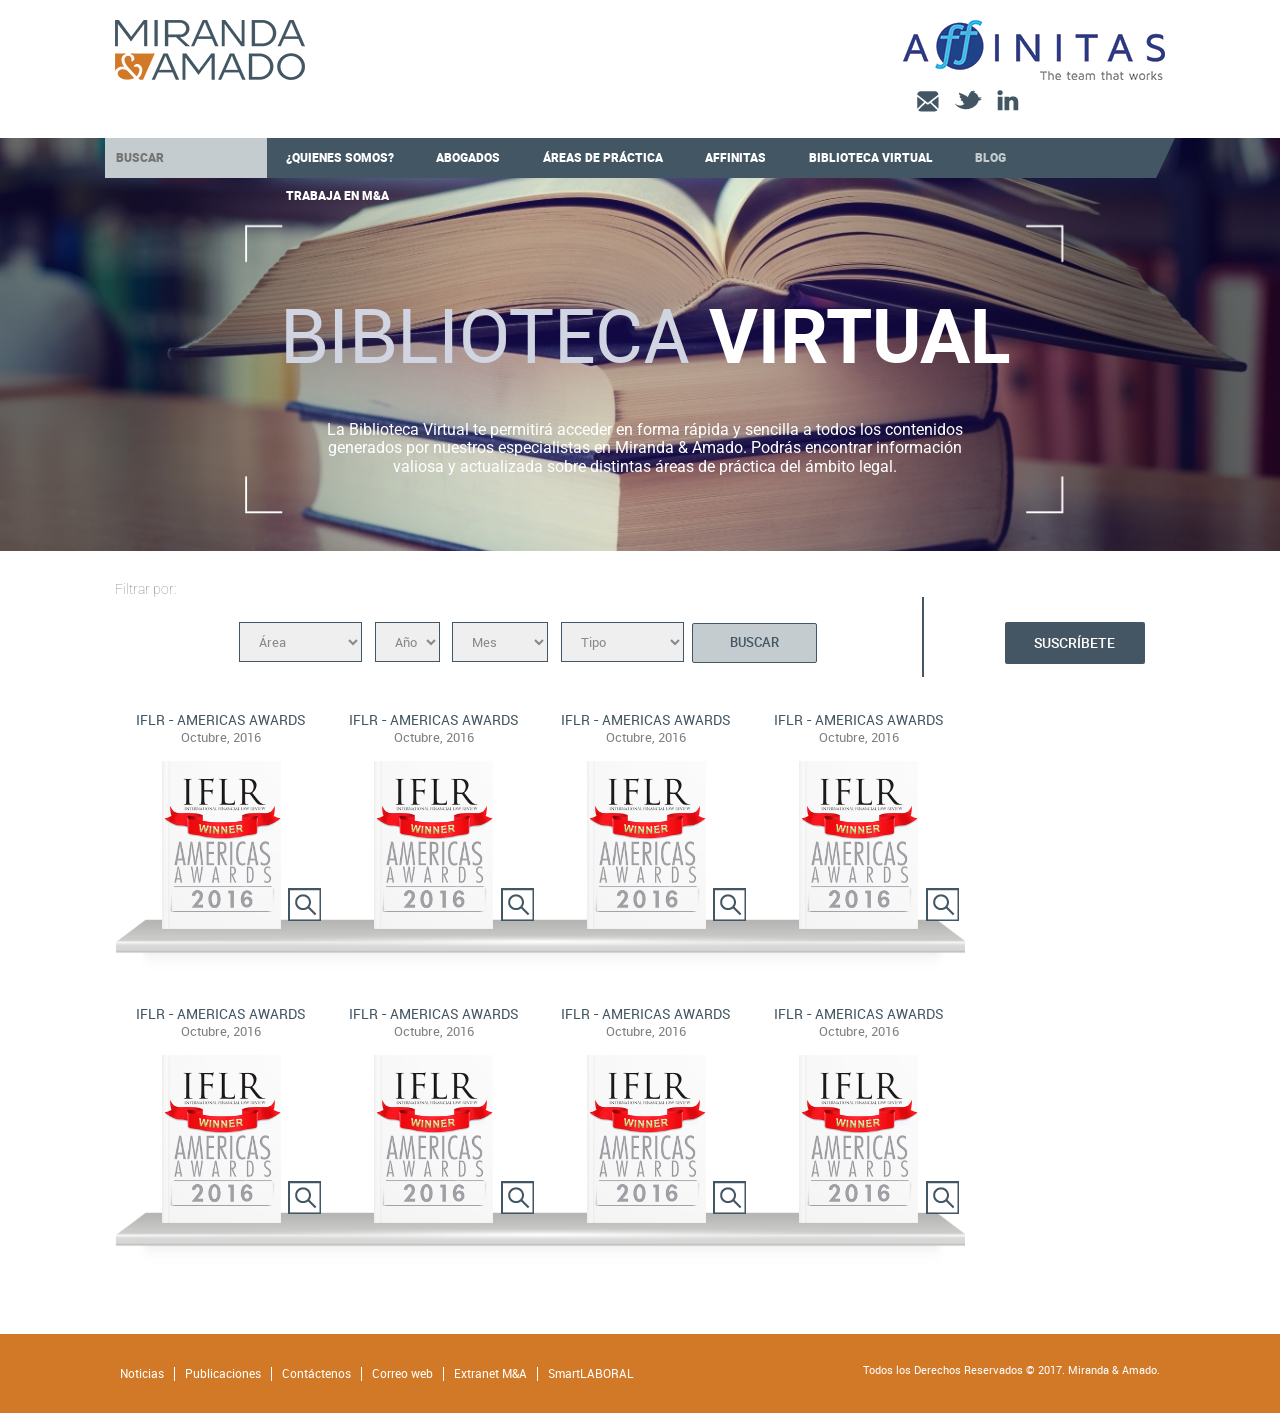
==== index.html @ b67bcf35 "subiedo" ====
<!DOCTYPE html>
<html lang="es" ng-app="miranda">
  <head>
    <title>MIRANDA &amp; AMADO | Biblioteca Virtual</title>
    <meta charset="utf-8">
    <meta http-equiv="X-UA-Compatible" content="IE=edge">
    <meta name="viewport" content="width=device-width,initial-scale=1">
    <link href="./bower_components/normalize-css/normalize.css" rel="stylesheet">
    <link href="./node_modules/rocket-flicker/css/flicker.min.css" rel="stylesheet" type="text/css">
    <!--link(href="./bower_components/flickerplate/css/flickerplate.css" rel="stylesheet")-->
    <link href="./public/css/app.css" rel="stylesheet">
    <link type="image/x-icon" rel="icon" href="http://mafirma.pe/wp-content/themes/mafirma/favicon2.png">
    <link href="//fonts.googleapis.com/css?family=Roboto:400,100,700,100italic,400italic,700italic" rel="stylesheet" type="text/css">
    <script src="./bower_components/angular/angular.min.js"></script>
    <script src="./bower_components/angular-sanitize/angular-sanitize.min.js"></script>
    <script src="./bower_components/jquery/jquery.min.js"></script>
    <!--script(src="./bower_components/flickerplate/js/flickerplate.js")-->
    <script src="./node_modules/rocket-flicker/js/flicker.min.js"></script>
    <!--Add fancyBox main JS and CSS files-->
    <script type="text/javascript" src="./public/script/jquery.fancybox.js?v=2.1.5"></script>
    <link rel="stylesheet" type="text/css" href="./public/css/jquery.fancybox.css?v=2.1.5" media="">
    <!--Add Button helper (this is optional)-->
    <link rel="stylesheet" type="text/css" href="./public/css/jquery.fancybox-buttons.css?v=1.0.5">
    <script type="text/javascript" src="./public/script/jquery.fancybox-buttons.js?v=1.0.5"></script>
    <!--Add Thumbnail helper (this is optional)-->
    <link rel="stylesheet" type="text/css" href="./public/css/jquery.fancybox-thumbs.css?v=1.0.7">
    <script type="text/javascript" src="./public/script/jquery.fancybox-thumbs.js?v=1.0.7"></script>
    <!--Add Media helper (this is optional)-->
    <script type="text/javascript" src="./public/script/jquery.fancybox-media.js?v=1.0.6"></script>
    <script src="./public/script/init.js"></script>
    <script src="./public/script/controller/controller.js"></script>
    <script src="./public/script/controller/controlador.js"></script>
  </head>
  <body>
    <section ng-controller="bannerCrtl" class="header">
      <div class="inner-header container">
        <div class="row"><a href="index.html">
            <figure><img src="./public/image/logo.png" alt=""></figure></a></div>
        <div class="inner-row">
          <div class="row"><a href="http://affinitaslegal.com/" target="_blank">
              <figure><img src="./public/image/logo-affinitas.png" alt=""></figure></a>
            <div class="inner-redes">
              <div class="row"><a href="http://mafirma.pe/contactenos/">
                  <figure><img src="./public/image/social-contacto.png" alt=""></figure></a></div>
              <div class="row"><a href="https://twitter.com/MAfirma_legal" target="_blank">
                  <figure><img src="./public/image/social-twitter.png" alt=""></figure></a></div>
              <div class="row"><a href="https://www.linkedin.com/company/miranda-&amp;-amado-abogados" target="_blank">
                  <figure><img src="./public/image/social-linkedin.png" alt=""></figure></a></div>
              <div class="row"><a href="http://mafirma.pe/en/"> </a></div>
            </div>
          </div>
        </div>
      </div>
      <div class="header-movil">
        <div class="row inline">
          <div class="row"><a href="http://mafirma.pe/contactenos/">
              <figure><img src="./public/image/social-contacto.png" alt=""></figure></a></div>
          <div class="row"><a href="https://twitter.com/MAfirma_legal" target="_blank">
              <figure><img src="./public/image/social-twitter.png" alt=""></figure></a></div>
          <div class="row"><a href="https://www.linkedin.com/company/miranda-&amp;-amado-abogados" target="_blank">
              <figure><img src="./public/image/social-linkedin.png" alt=""></figure></a></div>
        </div>
        <div class="idioma"><a href="http://mafirma.pe/en/">ENGLISH</a></div>
      </div>
      <div class="inner-logo">
        <div class="row"><a href="index.html">
            <figure><img src="./public/image/logo.png" alt=""></figure></a></div>
      </div>
      <div id="suscribete" class="suscribete">
        <div class="inner-suscribete">
          <h1>BIBLIOTECA <span>VIRTUAL</span></h1>
          <p>Gracias por tu interés en suscribirte a nuestros boletines. Por favor, completa el siguiente formulario y que tipo de boletín desea recibir.</p>
          <form>
            <input type="text" placeholder="Nombre y apellidos">
            <input type="text" placeholder="E-mail">
            <input type="text" placeholder="Empresa o universidad">
            <input type="text" placeholder="Cargo o carrera">
            <p><input type="radio" name="boletin" value="1"> Informativo Laboral</p>
            <p><input type="radio" name="boletin" value="2"> Informativo Concursal</p>
            <p><input type="radio" name="boletin" value="3"> Informativo Ambiental</p>
            <p><input type="radio" name="boletin" value="4"> Informativo Tributario</p>
            <p><input type="radio" name="boletin" value="5"> Informativo Competencia</p>
          </form>
          <div class="botonera">
            <button>ENVIAR</button>
          </div>
          <div class="cerrar"><a href="javascript:void(0)" ng-click="ocultarPopup()">X</a></div>
        </div>
      </div>
      <div class="mainMenuMovil">
        <div class="inner-option"><a href="javascript:void(0)" ng-click="verMenu($event)" class="menuoption">
            <div class="line"></div>
            <div class="line"></div>
            <div class="line"></div></a>
          <input type="text" placeholder="BUSCAR">
        </div>
        <nav id="navMovil" class="nav">
          <ul>
            <li><a href="#" class="blanco">¿QUIENES SOMOS?</a>
              <ul>
                <li><a href="http://mafirma.pe/nuestra-firma/">NUESTRA FIRMA</a></li>
                <li><a href="http://mafirma.pe/distinciones/">DISTINCIONES</a></li>
                <li><a href="http://mafirma.pe/pro-bono/">PRO BONO</a></li>                                
              </ul>
            </li>
            <li><a href="http://mafirma.pe/abogados/">ABOGADOS</a></li>
            <li><a href="http://mafirma.pe/areas-de-practica/">ÁREAS DE PRÁCTICA</a></li>
            <li><a href="http://mafirma.pe/alianzas/">AFFINITAS</a></li>
            <li><a href="index.html">BIBLIOTECA VIRTUAL</a></li>
            <li><a href="index.html">BLOG</a></li>
            <li><a href="http://mafirma.pe/trabaja-en-miranda-y-amado/">TRABAJA EN M&A</a></li>
          </ul>
        </nav>
      </div>
      <div class="inner-menu ocultar">
        <div class="menu">
          <div class="row">
            <form>
              <input type="text" placeholder="BUSCAR">
            </form>
          </div>
          <div class="row menuG">
            <ul>
              <li><a href="#" class="blanco">¿QUIENES SOMOS?</a>
                <ul class="submenu">
                  <li><a href="http://mafirma.pe/nuestra-firma/" class="blanco">NUESTRA FIRMA</a></li>
                  <li><a href="http://mafirma.pe/distinciones/" class="blanco">DISTINCIONES</a></li>
                  <li><a href="http://mafirma.pe/pro-bono/" class="blanco">PRO BONO</a></li>                                
                </ul>
              </li>
              <li><a href="http://mafirma.pe/abogados/" class="blanco">ABOGADOS</a></li>
              <li><a href="http://mafirma.pe/areas-de-practica/" class="blanco">ÁREAS DE PRÁCTICA</a></li>
              <li><a href="http://mafirma.pe/alianzas/" class="blanco">AFFINITAS</a></li>
              <li><a href="index.html" class="blanco">BIBLIOTECA VIRTUAL</a></li>
              <li><a href="index.html" class="active">BLOG</a></li>
              <li><a href="http://mafirma.pe/trabaja-en-miranda-y-amado/" class="blanco">TRABAJA EN M&A</a></li>
            </ul>
          </div>
        </div>
      </div>
      <div class="flicker-example">
        <ul>
          <li data-background="./public/image/banner.jpg">
            <div class="inner-banner">
              <div class="row">
                <h1>BIBLIOTECA <span>VIRTUAL</span></h1>
              </div>
              <div class="row innerdescripcion">
                <p>  La Biblioteca Virtual te permitirá acceder en forma rápida y sencilla a todos los contenidos generados por nuestros especialistas en Miranda & Amado. Podrás encontrar información valiosa y actualizada sobre distintas áreas de práctica del ámbito legal.</p>
              </div>
            </div>
          </li>
        </ul>
      </div>
      <div class="inicio">
        <div class="container">
          <div class="innerLibros">
            <p>Filtrar por:</p>
            <div class="filtros">
              <div class="row">
                <form>
                  <select name="filtros">
                    <option value="">Área</option>
                    <option value="">Administración</option>
                    <option value="">Marketing</option>
                  </select>
                  <select name="filtros">
                    <option value="">Año</option>
                    <option value="">2017</option>
                    <option value="">2016</option>
                  </select>
                  <select name="filtros">
                    <option value="">Mes</option>
                    <option value="">Enero</option>
                    <option value="">Diciembre</option>
                  </select>
                  <select name="filtros">
                    <option value="">Tipo</option>
                    <option value="">Todos</option>
                    <option value="">Boletines</option>
                    <option value="">Transacciones </option>
                    <option value="">Artículos </option>
                    <option value="">Noticias</option>
                  </select>
                  <button>BUSCAR</button>
                </form>
              </div>
              <div class="linea"></div>
              <div class="row">
                <button ng-click="mostrarPopup()">SUSCRÍBETE</button>
              </div>
            </div>
            <div class="mesa">
              <div class="row">
                <div class="inner-text">
                  <p>IFLR  - AMERICAS AWARDS</p><span>Octubre, 2016</span>
                </div>
                <figure><img src="./public/image/libro.png" alt="" width="70%"></figure>
                <div class="plus">
                  <!-- <a href="./public/image/indice/indice1.png" data-fancybox-group="gallery" title="" class="fancybox"><img src="./public/image/lupa.png"></a> -->
                  <figure><a href="./e-book/demo" target="_blank"><img src="./public/image/lupa.png"></a></figure>
                </div>
              </div>
              <div class="row">
                <div class="inner-text">
                  <p>IFLR  - AMERICAS AWARDS</p><span>Octubre, 2016</span>
                </div>
                <figure><img src="./public/image/libro.png" alt="" width="70%"></figure>
                <div class="plus">
                  <!-- <a href="./public/image/indice/indice1.png" data-fancybox-group="gallery" title="" class="fancybox"><img src="./public/image/lupa.png"></a> -->
                  <figure><a href="./e-book/demo" target="_blank"><img src="./public/image/lupa.png"></a></figure>
                </div>
              </div>
              <div class="row">
                <div class="inner-text">
                  <p>IFLR  - AMERICAS AWARDS</p><span>Octubre, 2016</span>
                </div>
                <figure><img src="./public/image/libro.png" alt="" width="70%"></figure>
                <div class="plus">
                  <!-- <a href="./public/image/indice/indice1.png" data-fancybox-group="gallery" title="" class="fancybox"><img src="./public/image/lupa.png"></a> -->
                  <figure><a href="./e-book/demo" target="_blank"><img src="./public/image/lupa.png"></a></figure>
                </div>
              </div>
              <div class="row">
                <div class="inner-text">
                  <p>IFLR  - AMERICAS AWARDS</p><span>Octubre, 2016</span>
                </div>
                <figure><img src="./public/image/libro.png" alt="" width="70%"></figure>
                <div class="plus">
                  <!-- <a href="./public/image/indice/indice1.png" data-fancybox-group="gallery" title="" class="fancybox"><img src="./public/image/lupa.png"></a> -->
                  <figure><a href="./e-book/demo" target="_blank"><img src="./public/image/lupa.png"></a></figure>
                </div>
              </div>
            </div>
            <div class="mesa">
              <div class="row">
                <div class="inner-text">
                  <p>IFLR  - AMERICAS AWARDS</p><span>Octubre, 2016</span>
                </div>
                <figure><img src="./public/image/libro.png" alt="" width="70%"></figure>
                <div class="plus">
                  <!-- <a href="./public/image/indice/indice1.png" data-fancybox-group="gallery" title="" class="fancybox"><img src="./public/image/lupa.png"></a> -->
                  <figure><a href="./e-book/demo" target="_blank"><img src="./public/image/lupa.png"></a></figure>
                </div>
              </div>
              <div class="row">
                <div class="inner-text">
                  <p>IFLR  - AMERICAS AWARDS</p><span>Octubre, 2016</span>
                </div>
                <figure><img src="./public/image/libro.png" alt="" width="70%"></figure>
                <div class="plus">
                  <!-- <a href="./public/image/indice/indice1.png" data-fancybox-group="gallery" title="" class="fancybox"><img src="./public/image/lupa.png"></a> -->
                  <figure><a href="./e-book/demo" target="_blank"><img src="./public/image/lupa.png"></a></figure>
                </div>
              </div>
              <div class="row">
                <div class="inner-text">
                  <p>IFLR  - AMERICAS AWARDS</p><span>Octubre, 2016</span>
                </div>
                <figure><img src="./public/image/libro.png" alt="" width="70%"></figure>
                <div class="plus">
                  <!-- <a href="./public/image/indice/indice1.png" data-fancybox-group="gallery" title="" class="fancybox"><img src="./public/image/lupa.png"></a> -->
                  <figure><a href="./e-book/demo" target="_blank"><img src="./public/image/lupa.png"></a></figure>
                </div>
              </div>
              <div class="row">
                <div class="inner-text">
                  <p>IFLR  - AMERICAS AWARDS</p><span>Octubre, 2016</span>
                </div>
                <figure><img src="./public/image/libro.png" alt="" width="70%"></figure>
                <div class="plus">
                  <!-- <a href="./public/image/indice/indice1.png" data-fancybox-group="gallery" title="" class="fancybox"><img src="./public/image/lupa.png"></a> -->
                  <figure><a href="./e-book/demo" target="_blank"><img src="./public/image/lupa.png"></a></figure>
                </div>
              </div>
            </div>
            <div class="paginado">
              <!--a.active(href="javascript:void(0)") 1-->
              <!--a(href="javascript:void(0)") 2-->
              <!--a(href="javascript:void(0)") 3-->
              <!--a(href="javascript:void(0)")
              figure
              	img(src="./public/image/right.png", alt="")
              -->
            </div>
          </div>
        </div>
      </div>
      <div class="footer-movil">
        <div>
          <h3>CONTACTO</h3>
          <p>Av. José Larco 1301 Piso 20,<br>Torre Parque Mar<br>Miraflores, Lima 18<br>Lima - Perú</p>
          <p><a href="mailto:abogado@mafirma.com.pe">abogado@mafirma.com.pe</a></p>
          <p>Teléfono<br>+51 1 610 4747</p>
          <p>Fax<br>+51 1 610 4748</p>
        </div>
      </div>
      <div class="footer-bottom">
        <div class="inner-links">
          <div class="row"><a href="http://mafirma.pe/noticias/">Noticias</a><a href="https://informativo.mafirma.pe/">Publicaciones</a><a href="http://mafirma.pe/contactenos/">Contáctenos</a><a href="https://owa.mafirma.com.pe/owa/auth/logon.aspx?replaceCurrent=1&amp;url=https%3a%2f%2fowa.mafirma.com.pe%2fowa%2f">Correo web</a><a href="https://citrix.mafirma.com.pe/vpn/index.html" target="_blank">Extranet M&A</a><a href="http://mafirma.pe/smartlaboral/" class="nobr">SmartLABORAL</a></div>
          <div class="row">
            <p>Todos los Derechos Reservados © 2017. Miranda & Amado.</p>
          </div>
        </div>
      </div>
    </section>
    <!--include ../footer/footer.jade-->
  </body>
</html>
---- node_modules/rocket-flicker/css/flicker.min.css ----
@font-face{font-family:'rocket-flicker';src:url("icon-font-rocket-flicker/icomoon.eot?c4hmew");src:url("icon-font-rocket-flicker/icomoon.eot?#iefixc4hmew") format("embedded-opentype"),url("icon-font-rocket-flicker/icomoon.woff?c4hmew") format("woff"),url("icon-font-rocket-flicker/icomoon.ttf?c4hmew") format("truetype"),url("icon-font-rocket-flicker/icomoon.svg?c4hmew#icomoon") format("svg");font-weight:normal;font-style:normal}.rocket-flicker{position:relative;left:0;overflow:hidden;background-color:#e6e6e6}.rocket-flicker ul.flicks{position:relative;padding:0;margin:0;display:-webkit-box;display:-moz-box;display:-webkit-flexbox;display:-ms-flexbox;display:-webkit-flex;display:flex;width:100%;height:600px;list-style:none;-webkit-box-align:center;-ms-flex-align:center;-webkit-align-items:center;-moz-align-items:center;align-items:center;transform:translate3d(0%, 0px, 0px);-webkit-transform:translate3d(0%, 0px, 0px)}.rocket-flicker ul.flicks>li{-webkit-flex-grow:1;-webkit-box-flex:1;-moz-flex-grow:1;-ms-flex-positive:1;flex-grow:1;-webkit-flex-shrink:0;-webkit-box-flex:0;-moz-flex-shrink:0;-ms-flex-negative:0;flex-shrink:0;-webkit-flex-basis:100%;-moz-flex-basis:100%;-ms-flex-preferred-size:100%;flex-basis:100%;-webkit-box-align:center;-ms-flex-align:center;-webkit-align-items:center;-moz-align-items:center;align-items:center;-webkit-box-pack:center;-moz-box-pack:center;-webkit-flex-pack:center;-ms-flex-pack:center;-moz-justify-content:center;-webkit-justify-content:center;justify-content:center;padding:48px;height:100%;display:-webkit-box;display:-moz-box;display:-webkit-flexbox;display:-ms-flexbox;display:-webkit-flex;display:flex;-webkit-box-orient:vertical;-moz-box-orient:vertical;-webkit-flex-direction:column;-moz-flex-direction:column;-ms-flex-direction:column;flex-direction:column}@media only screen and (min-width: 43.813em){.rocket-flicker ul.flicks>li{padding-left:100px;padding-right:100px}}.rocket-flicker .flick-title,.rocket-flicker .flick-sub-text{text-align:center}.rocket-flicker .flick-title{padding:0;text-align:center;line-height:40px;line-height:2.5rem;font-size:28px;font-size:1.75rem}@media only screen and (min-width: 43.813em){.rocket-flicker .flick-title{line-height:60px;line-height:3.75rem;font-size:44px;font-size:2.75rem}}.rocket-flicker .flick-sub-text{padding:5px;text-align:center;color:rgba(255,255,255,0.8);line-height:24px;line-height:1.5rem;font-size:16px;font-size:1rem;font-weight:300}.rocket-flicker .flick-title span.flick-block-text,.rocket-flicker .flick-sub-text span.flick-block-text{padding-left:18px;padding-right:18px;padding-top:12px;padding-bottom:12px;background-color:rgba(0,0,0,0.6)}.rocket-flicker._a-transform-slide ul.flicks{-webkit-perspective:1000;-webkit-backface-visibility:hidden;transform:translate3d(0%, 0px, 0px);-webkit-transform:translate3d(0%, 0px, 0px);-webkit-transition:-webkit-transform .2s ease-out;-o-transition:-o-transform .2s ease-out;-moz-transition:-moz-transform .2s ease-out;transition:transform .2s ease-out}@media only screen and (min-width: 43.813em){.rocket-flicker._a-transform-slide ul.flicks{-webkit-transition:-webkit-transform .6s ease-out;-o-transition:-o-transform .6s ease-out;-moz-transition:-moz-transform .6s ease-out;transition:transform .6s ease-out}}.rocket-flicker._a-transition-slide ul.flicks{position:relative;left:0%;-webkit-transition:left .2s ease-out 0s;-moz-transition:left .2s ease-out 0s;-ms-transition:left .2s ease-out 0s;transition:left .2s ease-out 0s}@media only screen and (min-width: 43.813em){.rocket-flicker._a-transition-slide ul.flicks{-webkit-transition:left .6s ease-out 0s;-moz-transition:left .6s ease-out 0s;-ms-transition:left .6s ease-out 0s;transition:left .6s ease-out 0s}}.rocket-flicker._a-scroller-slide{padding-bottom:0px;overflow:auto}.rocket-flicker._a-scroller-slide ul.flicks{position:auto}.rocket-flicker._a-transition-fade ul.flicks{position:relative}.rocket-flicker._a-transition-fade ul.flicks li{float:none;position:absolute;top:0;right:0;bottom:0;left:0;opacity:0;filter:alpha(opacity=0);z-index:1}.rocket-flicker._a-transition-fade ul.flicks li._active{opacity:1;filter:alpha(opacity=100);-webkit-transition:opacity .8s ease-out 0s;-moz-transition:opacity .8s ease-out 0s;-ms-transition:opacity .8s ease-out 0s;transition:opacity .8s ease-out 0s;z-index:2}.rocket-flicker._a-transition-fade.fade-initiated ul.flicks li{-webkit-transition:opacity .8s ease-out 0s;-moz-transition:opacity .8s ease-out 0s;-ms-transition:opacity .8s ease-out 0s;transition:opacity .8s ease-out 0s}.rocket-flicker-arrow{display:block;position:absolute;top:10%;width:48px;height:80%;z-index:100;overflow:hidden;font-family:"rocket-flicker";vertical-align:middle}@media only screen and (min-width: 43.813em){.rocket-flicker-arrow{width:100px}}.rocket-flicker-arrow:before{position:absolute;top:50%;left:50%;margin-left:-25px;margin-top:-25px;width:50px;height:50px;line-height:50px;text-align:center;opacity:0;filter:alpha(opacity=0);text-align:center;color:#fff;font-size:48px;font-size:3rem;-webkit-transition:opacity .2s ease-out 0s;-moz-transition:opacity .2s ease-out 0s;-ms-transition:opacity .2s ease-out 0s;transition:opacity .2s ease-out 0s}.rocket-no-touch .rocket-flicker-arrow:hover{cursor:pointer}.rocket-no-touch .rocket-flicker-arrow:hover._left:before,.rocket-no-touch .rocket-flicker-arrow:hover._right:before{opacity:1;filter:alpha(opacity=100)}.rocket-no-touch .rocket-flicker-arrow:active._left:before,.rocket-no-touch .rocket-flicker-arrow:active._right:before{margin-top:-23px}.rocket-flicker-arrow._left{left:0%}.rocket-flicker-arrow._left:before{content:"\f104"}.rocket-flicker-arrow._right{right:0%}.rocket-flicker-arrow._right:before{content:"\f105"}.rocket-flicker-dots{position:absolute;bottom:15px;width:100%;text-align:center;z-index:100}.rocket-flicker-dots ul{text-align:center;list-style:none;padding-left:30px;padding-right:30px;padding-top:0px;padding-bottom:0px}.rocket-flicker-dots ul li{display:inline-block;float:none}.rocket-flicker-dots .dot{width:14px;height:14px;line-height:14px;text-align:center;margin-left:6px;margin-right:6px;background-color:rgba(255,255,255,0.3);border-radius:50%;-ms-border-radius:50%;-moz-border-radius:50%;-webkit-border-radius:50%;background-clip:padding-box;-webkit-transition:background-color .2s ease-out 0s;-moz-transition:background-color .2s ease-out 0s;-ms-transition:background-color .2s ease-out 0s;transition:background-color .2s ease-out 0s}.rocket-no-touch .rocket-flicker-dots .dot:hover{cursor:pointer;background-color:rgba(255,255,255,0.6)}.rocket-flicker-dots .dot._active{background-color:#fff}.rocket-flicker-dots._left,.rocket-flicker-dots._left ul{text-align:left}.rocket-flicker-dots._right,.rocket-flicker-dots._right ul{text-align:right}
---- public/css/app.css ----
/**** llamamos a nuestras librerias nib ****/
/**** Css de la fuente ****/
@import '../../public/css/font.css';
/**** llamamos a nuestros demas estilos stylus****/
body {
  font-size: 16px;
  overflow-x: hidden;
}
a {
  font-size: 20px;
  font-family: arial, sans-serif;
  font-weight: normal;
  color: #fff;
}
h1 {
  font-size: 26px;
  font-family: arial, sans-serif;
  font-weight: normal;
  color: #1d1d1b;
  margin: 0;
}
p {
  font-size: 14px;
  font-family: arial, sans-serif;
  font-weight: normal;
  color: #000;
  margin: 0;
}
h2,
h3,
h4 {
  font-size: 24px;
  font-family: arial, sans-serif;
  font-weight: normal;
  color: #1d1d1b;
  margin: 0;
}
span {
  font-size: 12px;
  font-family: arial, sans-serif;
  font-weight: normal;
  color: #000;
}
figure {
  margin: 0;
}
ul {
  margin: 0;
  padding: 0;
}
.container {
  margin: auto;
  width: 100%;
}
@media screen and (min-width: 992px) {
  .container {
    width: 960px;
  }
}
@media screen and (min-width: 1200px) {
  .container {
    width: 1050px;
  }
}
.container .inner-top {
  -webkit-box-align: start;
  -moz-box-align: start;
  -o-box-align: start;
  -ms-flex-align: start;
  -webkit-align-items: flex-start;
  align-items: flex-start;
  display: -webkit-box;
  display: -moz-box;
  display: -webkit-flex;
  display: -ms-flexbox;
  display: box;
  display: flex;
  -webkit-box-orient: horizontal;
  -moz-box-orient: horizontal;
  -o-box-orient: horizontal;
  -webkit-flex-direction: row;
  -ms-flex-direction: row;
  flex-direction: row;
  -webkit-box-lines: single;
  -moz-box-lines: single;
  -o-box-lines: single;
  -webkit-flex-wrap: nowrap;
  -ms-flex-wrap: nowrap;
  flex-wrap: nowrap;
  -webkit-box-pack: start;
  -moz-box-pack: start;
  -o-box-pack: start;
  -ms-flex-pack: start;
  -webkit-justify-content: flex-start;
  justify-content: flex-start;
  padding-left: 90px;
  padding-top: 60px;
  padding-bottom: 30px;
}
.container .inner-top .col-top:first-child figure {
  margin: auto;
  padding-right: 50px;
  text-align: center;
}
.container .inner-top .col-top:last-child hgroup {
  text-align: center;
}
.container .inner-top .col-top:last-child hgroup h3 {
  color: #f00;
  margin-top: 15px;
}
.container .inner-bottom .block-title {
  background: #f00;
  -webkit-box-shadow: -1px 6px 14px 0px rgba(0,0,0,0.75);
  box-shadow: -1px 6px 14px 0px rgba(0,0,0,0.75);
  padding-top: 10px;
  padding-bottom: 10px;
  width: 330px;
}
.container .inner-bottom .block-title h1 {
  color: #fff;
  text-align: center;
  font-size: 32px;
}
.container .inner-bottom .inner-box {
  -webkit-box-align: strech;
  -moz-box-align: strech;
  -o-box-align: strech;
  -ms-flex-align: strech;
  -webkit-align-items: strech;
  align-items: strech;
  display: -webkit-box;
  display: -moz-box;
  display: -webkit-flex;
  display: -ms-flexbox;
  display: box;
  display: flex;
  -webkit-box-orient: horizontal;
  -moz-box-orient: horizontal;
  -o-box-orient: horizontal;
  -webkit-flex-direction: row;
  -ms-flex-direction: row;
  flex-direction: row;
  -webkit-box-lines: single;
  -moz-box-lines: single;
  -o-box-lines: single;
  -webkit-flex-wrap: nowrap;
  -ms-flex-wrap: nowrap;
  flex-wrap: nowrap;
  -webkit-box-pack: start;
  -moz-box-pack: start;
  -o-box-pack: start;
  -ms-flex-pack: start;
  -webkit-justify-content: flex-start;
  justify-content: flex-start;
  padding-top: 30px;
}
.container .inner-bottom .inner-box .box-left {
  padding-left: 60px;
  padding-top: 20px;
  width: 563px;
}
.container .inner-bottom .inner-box .box-left .box-access {
  border: 1px dotted #f00;
  -webkit-box-shadow: -1px 6px 14px 0px rgba(0,0,0,0.75);
  box-shadow: -1px 6px 14px 0px rgba(0,0,0,0.75);
  padding: 85px 15px;
  margin: 45px 0 0;
}
.container .inner-bottom .inner-box .box-left .box-access ul {
  -webkit-box-align: start;
  -moz-box-align: start;
  -o-box-align: start;
  -ms-flex-align: start;
  -webkit-align-items: flex-start;
  align-items: flex-start;
  display: -webkit-box;
  display: -moz-box;
  display: -webkit-flex;
  display: -ms-flexbox;
  display: box;
  display: flex;
  -webkit-box-orient: horizontal;
  -moz-box-orient: horizontal;
  -o-box-orient: horizontal;
  -webkit-flex-direction: row;
  -ms-flex-direction: row;
  flex-direction: row;
  -webkit-box-lines: single;
  -moz-box-lines: single;
  -o-box-lines: single;
  -webkit-flex-wrap: nowrap;
  -ms-flex-wrap: nowrap;
  flex-wrap: nowrap;
  -webkit-box-pack: center;
  -moz-box-pack: center;
  -o-box-pack: center;
  -ms-flex-pack: center;
  -webkit-justify-content: center;
  justify-content: center;
  margin: 0;
  padding: 0;
  list-style: none;
}
.container .inner-bottom .inner-box .box-left .box-access ul li a {
  color: #f00;
  display: block;
  font-size: 18px;
  text-align: center;
  padding-left: 10px;
  padding-right: 10px;
  text-decoration: none;
}
.container .inner-bottom .inner-box .box-left .box-access ul li a:hover {
  color: #575756;
}
.container .inner-bottom .inner-box .box-separate {
  padding-left: 50px;
  padding-right: 50px;
}
.container .inner-bottom .inner-box .box-right ul {
  margin: 0;
  padding: 0;
  list-style: none;
}
.container .inner-bottom .inner-box .box-right ul li {
  display: block;
  margin-bottom: 20px;
}
.container .inner-bottom .inner-box .box-right ul li.separate {
  padding-bottom: 20px;
  border-bottom: 1px dotted #f00;
}
.container .inner-bottom .inner-box .box-right ul li a {
  color: #f00;
  font-size: 14px;
  display: block;
  text-align: center;
  text-decoration: none;
}
.container .inner-bottom .inner-box .box-right ul li a:hover {
  color: #575756;
}
.inner-content {
  -webkit-box-align: start;
  -moz-box-align: start;
  -o-box-align: start;
  -ms-flex-align: start;
  -webkit-align-items: flex-start;
  align-items: flex-start;
  display: -webkit-box;
  display: -moz-box;
  display: -webkit-flex;
  display: -ms-flexbox;
  display: box;
  display: flex;
  -webkit-box-orient: horizontal;
  -moz-box-orient: horizontal;
  -o-box-orient: horizontal;
  -webkit-flex-direction: row;
  -ms-flex-direction: row;
  flex-direction: row;
  -webkit-box-lines: single;
  -moz-box-lines: single;
  -o-box-lines: single;
  -webkit-flex-wrap: nowrap;
  -ms-flex-wrap: nowrap;
  flex-wrap: nowrap;
  -webkit-box-pack: justify;
  -moz-box-pack: justify;
  -o-box-pack: justify;
  -ms-flex-pack: justify;
  -webkit-justify-content: space-between;
  justify-content: space-between;
}
.inner-content .featured {
  width: 840px;
}
.inner-block {
  margin-top: 30px;
}
.asibar {
  width: 300px;
}
.outer-flex-container {
  -webkit-animation: mostrarDialog 0.5s ease-in-out;
  -moz-animation: mostrarDialog 0.5s ease-in-out;
  -o-animation: mostrarDialog 0.5s ease-in-out;
  -ms-animation: mostrarDialog 0.5s ease-in-out;
  animation: mostrarDialog 0.5s ease-in-out;
  -webkit-animation-fill-mode: forwards;
  -moz-animation-fill-mode: forwards;
  -o-animation-fill-mode: forwards;
  -ms-animation-fill-mode: forwards;
  animation-fill-mode: forwards;
  -ms-flex-line-pack: center;
  -webkit-align-content: center;
  align-content: center;
  -webkit-box-align: center;
  -moz-box-align: center;
  -o-box-align: center;
  -ms-flex-align: center;
  -webkit-align-items: center;
  align-items: center;
  background: rgba(0,0,0,0.5);
  display: -webkit-box;
  display: -moz-box;
  display: -webkit-flex;
  display: -ms-flexbox;
  display: box;
  display: flex;
  height: 100%;
  -webkit-box-pack: center;
  -moz-box-pack: center;
  -o-box-pack: center;
  -ms-flex-pack: center;
  -webkit-justify-content: center;
  justify-content: center;
  left: 0;
  padding-top: 50px;
  pointer-events: auto;
  position: fixed;
  top: 0;
  opacity: 1;
  -ms-filter: none;
  filter: none;
  overflow: hidden;
  -webkit-transition: opacity 0.5s ease-in;
  -moz-transition: opacity 0.5s ease-in;
  -o-transition: opacity 0.5s ease-in;
  -ms-transition: opacity 0.5s ease-in;
  transition: opacity 0.5s ease-in;
  width: 100%;
  z-index: 9999;
}
.outer-flex-container .error {
  color: #f00;
  font-family: "klavika_lightlight";
  font-size: 14px;
}
.outer-flex-container .inner-flex-container {
  -webkit-animation: mostarContainer 0.25s ease-in-out 0.25s;
  -moz-animation: mostarContainer 0.25s ease-in-out 0.25s;
  -o-animation: mostarContainer 0.25s ease-in-out 0.25s;
  -ms-animation: mostarContainer 0.25s ease-in-out 0.25s;
  animation: mostarContainer 0.25s ease-in-out 0.25s;
  -webkit-animation-fill-mode: forwards;
  -moz-animation-fill-mode: forwards;
  -o-animation-fill-mode: forwards;
  -ms-animation-fill-mode: forwards;
  animation-fill-mode: forwards;
  background: #fff;
  position: relative;
  margin: 10% auto;
  padding: 5px 20px 13px 20px;
  border-radius: 10px;
  background: color-blanco;
  opacity: 0;
  -ms-filter: "progid:DXImageTransform.Microsoft.Alpha(Opacity=0)";
  filter: alpha(opacity=0);
  top: 0%;
  width: 100%;
}
@media screen and (min-width: 1200px) {
  .outer-flex-container .inner-flex-container {
    width: 1150px;
  }
}
.outer-flex-container .inner-flex-container .ngdialog-close {
  background: #f00;
  border-radius: 50%;
  color: color-grisoscuro;
  cursor: pointer;
  padding: 8px;
  font-size: 20px;
  line-height: 25px;
  position: absolute;
  right: -20px;
  text-align: center;
  top: -20px;
  text-decoration: none;
  width: 24px;
}
.outer-flex-container .inner-flex-container .ngdialog-close:hover {
  color: color-grisoscuro;
}
.img-responsive {
  max-width: 100%;
}
@-moz-keyframes mostarContainer {
  0% {
    opacity: 0;
    -ms-filter: "progid:DXImageTransform.Microsoft.Alpha(Opacity=0)";
    filter: alpha(opacity=0);
    top: 0%;
  }
  100% {
    opacity: 1;
    -ms-filter: none;
    filter: none;
    top: 0;
  }
}
@-webkit-keyframes mostarContainer {
  0% {
    opacity: 0;
    -ms-filter: "progid:DXImageTransform.Microsoft.Alpha(Opacity=0)";
    filter: alpha(opacity=0);
    top: 0%;
  }
  100% {
    opacity: 1;
    -ms-filter: none;
    filter: none;
    top: 0;
  }
}
@-o-keyframes mostarContainer {
  0% {
    opacity: 0;
    -ms-filter: "progid:DXImageTransform.Microsoft.Alpha(Opacity=0)";
    filter: alpha(opacity=0);
    top: 0%;
  }
  100% {
    opacity: 1;
    -ms-filter: none;
    filter: none;
    top: 0;
  }
}
@keyframes mostarContainer {
  0% {
    opacity: 0;
    -ms-filter: "progid:DXImageTransform.Microsoft.Alpha(Opacity=0)";
    filter: alpha(opacity=0);
    top: 0%;
  }
  100% {
    opacity: 1;
    -ms-filter: none;
    filter: none;
    top: 0;
  }
}
.form-error {
  display: none;
}
.form-error label {
  display: none !important;
}
.form-error span {
  color: color-rojo;
  font-family: family_robotobold;
  font-size: 14px;
}
.form-group {
  margin-bottom: 10px;
}
button {
  background: #f00;
  border-radius: 2px;
  border: 0px;
  font-size: 16px;
  color: #fff;
  cursor: pointer;
  padding-top: 10px;
  padding-bottom: 11px;
  padding-left: 15px;
  padding-right: 15px;
  font-family: "klavika_lightlight";
  border: 1px solid #f00;
}
button:focus {
  outline: 0px;
}
button[disabled] {
  background: -webkit-linear-gradient(top, #fff, #fff);
  background: -moz-linear-gradient(top, #fff, #fff);
  background: -o-linear-gradient(top, #fff, #fff);
  background: -ms-linear-gradient(top, #fff, #fff);
  background: linear-gradient(to bottom, #fff, #fff);
  cursor: default;
}
input[type="text"],
input[type="password"],
input[type="email"],
input[type="number"] {
  background: #fff;
  border: 1px solid #1d1d1b;
  border-top-right-radius: 5px;
  border-bottom-right-radius: 5px;
  border-top-left-radius: 5px;
  border-bottom-left-radius: 5px;
  padding-left: 18px;
  padding-top: 5px;
  padding-bottom: 5px;
  font-size: 12px;
}
input[type="text"]:focus,
input[type="password"]:focus,
input[type="email"]:focus,
input[type="number"]:focus {
  background: #fff;
  outline: 0px;
}
input[type="text"]:-webkit-autofill,
input[type="password"]:-webkit-autofill,
input[type="email"]:-webkit-autofill,
input[type="number"]:-webkit-autofill {
  -webkit-text-fill-color: #000;
  -webkit-box-shadow: 0 0 0px 1000px #fff inset;
}
input[type="text"].error,
input[type="password"].error,
input[type="email"].error,
input[type="number"].error {
  border-color: #f00 !important;
}
.header .inner-header {
  display: none;
}
@media screen and (min-width: 992px) {
  .header .inner-header {
    display: -webkit-box;
    display: -moz-box;
    display: -webkit-flex;
    display: -ms-flexbox;
    display: box;
    display: flex;
    -webkit-box-orient: horizontal;
    -moz-box-orient: horizontal;
    -o-box-orient: horizontal;
    -webkit-box-lines: multiple;
    -moz-box-lines: multiple;
    -o-box-lines: multiple;
    -webkit-flex-flow: row wrap;
    -ms-flex-flow: row wrap;
    flex-flow: row wrap;
    -webkit-box-pack: justify;
    -moz-box-pack: justify;
    -o-box-pack: justify;
    -ms-flex-pack: justify;
    -webkit-justify-content: space-between;
    justify-content: space-between;
    padding: 20px 0px;
  }
  .header .inner-header .inner-row {
    display: -webkit-box;
    display: -moz-box;
    display: -webkit-flex;
    display: -ms-flexbox;
    display: box;
    display: flex;
    -webkit-box-orient: vertical;
    -moz-box-orient: vertical;
    -o-box-orient: vertical;
    -webkit-box-lines: multiple;
    -moz-box-lines: multiple;
    -o-box-lines: multiple;
    -webkit-flex-flow: column wrap;
    -ms-flex-flow: column wrap;
    flex-flow: column wrap;
    -webkit-box-pack: distribute;
    -moz-box-pack: distribute;
    -o-box-pack: distribute;
    -ms-flex-pack: distribute;
    -webkit-justify-content: space-around;
    justify-content: space-around;
  }
  .header .inner-header .inner-row .row .inner-redes {
    display: -webkit-box;
    display: -moz-box;
    display: -webkit-flex;
    display: -ms-flexbox;
    display: box;
    display: flex;
    -webkit-box-orient: horizontal;
    -moz-box-orient: horizontal;
    -o-box-orient: horizontal;
    -webkit-box-lines: multiple;
    -moz-box-lines: multiple;
    -o-box-lines: multiple;
    -webkit-flex-flow: row wrap;
    -ms-flex-flow: row wrap;
    flex-flow: row wrap;
    -webkit-box-pack: start;
    -moz-box-pack: start;
    -o-box-pack: start;
    -ms-flex-pack: start;
    -webkit-justify-content: flex-start;
    justify-content: flex-start;
  }
  .header .inner-header .inner-row .row .inner-redes .row {
    margin-left: 10px;
  }
  .header .inner-header .inner-row .row .inner-redes .row a {
    font: 13px robotoregular;
    color: #435663;
    text-transform: uppercase;
    text-decoration: none;
    font-weight: 900;
  }
  .header .inner-header .inner-row .row .inner-redes .row a:hover {
    color: #c4cccf;
    -webkit-transition: 0.5s all ease;
    -moz-transition: 0.5s all ease;
    -o-transition: 0.5s all ease;
    -ms-transition: 0.5s all ease;
    transition: 0.5s all ease;
  }
  .header .inner-header .inner-row .row .inner-redes .row:last-child {
    margin-top: 9px;
  }
}
.header .header-movil {
  display: -webkit-box;
  display: -moz-box;
  display: -webkit-flex;
  display: -ms-flexbox;
  display: box;
  display: flex;
  -webkit-box-orient: horizontal;
  -moz-box-orient: horizontal;
  -o-box-orient: horizontal;
  -webkit-box-lines: multiple;
  -moz-box-lines: multiple;
  -o-box-lines: multiple;
  -webkit-flex-flow: row wrap;
  -ms-flex-flow: row wrap;
  flex-flow: row wrap;
  -webkit-box-pack: justify;
  -moz-box-pack: justify;
  -o-box-pack: justify;
  -ms-flex-pack: justify;
  -webkit-justify-content: space-between;
  justify-content: space-between;
  padding: 5px 10px 10px;
}
.header .header-movil .inline {
  display: -webkit-inline-box;
  display: -moz-inline-box;
  display: -webkit-inline-flex;
  display: -ms-inline-flexbox;
  display: inline-box;
  display: inline-flex;
}
.header .header-movil .row {
  margin-left: 10px;
}
.header .header-movil .row:first-child {
  margin-left: 0;
}
.header .header-movil .idioma {
  padding-top: 6px;
  padding-right: 5px;
}
.header .header-movil .idioma a {
  font: 13px robotoregular;
  color: #435663;
  text-transform: uppercase;
  text-decoration: none;
  font-weight: 900;
}
@media screen and (min-width: 992px) {
  .header .header-movil {
    display: none;
  }
}
.header .inner-logo {
  display: -webkit-box;
  display: -moz-box;
  display: -webkit-flex;
  display: -ms-flexbox;
  display: box;
  display: flex;
  -webkit-box-orient: horizontal;
  -moz-box-orient: horizontal;
  -o-box-orient: horizontal;
  -webkit-box-lines: multiple;
  -moz-box-lines: multiple;
  -o-box-lines: multiple;
  -webkit-flex-flow: row wrap;
  -ms-flex-flow: row wrap;
  flex-flow: row wrap;
  -webkit-box-pack: center;
  -moz-box-pack: center;
  -o-box-pack: center;
  -ms-flex-pack: center;
  -webkit-justify-content: center;
  justify-content: center;
  padding-bottom: 15px;
}
.header .inner-logo .row a figure img {
  width: 160px;
}
@media screen and (min-width: 992px) {
  .header .inner-logo {
    display: none;
  }
}
.header .suscribete {
  position: absolute;
  z-index: 500;
  top: 10px;
  left: 10px;
  display: none;
}
@media screen and (min-width: 992px) {
  .header .suscribete {
    position: absolute;
    z-index: 500;
    top: 200px;
    left: 122px;
    display: none;
  }
}
.header .suscribete .inner-suscribete {
  width: 300px;
  background: #43607a;
}
@media screen and (min-width: 992px) {
  .header .suscribete .inner-suscribete {
    width: 430px;
    background: #43607a;
  }
}
.header .suscribete .inner-suscribete h1 {
  color: #fff;
  font: 29px robotoregular;
  padding: 30px 20px 0px 20px;
}
.header .suscribete .inner-suscribete h1 span {
  color: #fff;
  font: 29px robotobold;
}
.header .suscribete .inner-suscribete form {
  padding: 10px 20px 0px 20px;
}
.header .suscribete .inner-suscribete form input {
  padding-left: 10px;
  width: 100%;
  border: 1px solid #547bb2;
  margin: 10px 0px;
  border-radius: 0px;
  height: 33px;
  background: #43607a;
  font: 15px robotoregular;
  color: #c6c6c6;
}
@media screen and (min-width: 992px) {
  .header .suscribete .inner-suscribete form input {
    padding-left: 10px;
    width: 330px;
    border: 1px solid #547bb2;
    margin: 10px 0px;
    border-radius: 0px;
    height: 33px;
    background: #43607a;
    font: 15px robotoregular;
    color: #c6c6c6;
  }
}
.header .suscribete .inner-suscribete form p {
  padding: 0;
  display: flex;
  align-items: center;
  color: #c6c6c6;
}
.header .suscribete .inner-suscribete form input[type="radio"] {
  width: 20px;
  margin: 5px 10px 5px 10px;
}
.header .suscribete .inner-suscribete .botonera {
  text-align: center;
  padding-bottom: 30px;
}
.header .suscribete .inner-suscribete .botonera button {
  background: #547bb2;
  width: 125px;
  font: 12px robotomedium;
  border-color: transparent;
  margin-top: 10px;
}
.header .suscribete .inner-suscribete .cerrar a {
  text-decoration: none;
  color: #8e8e8e;
  position: absolute;
  right: 0;
  top: 0;
  margin: 10px;
}
.header .suscribete .inner-suscribete p {
  text-align: justify;
  color: #fff;
  font: 12px robotoregular;
  padding: 30px 30px 0px 25px;
}
.header .flicker-example .flicks li {
  background-position: center;
  padding: 5px;
}
@media screen and (min-width: 992px) {
  .header .flicker-example .flicks li {
    background-position: initial;
    background-repeat: no-repeat;
    background-size: cover;
  }
}
.header .mainMenuMovil {
  display: block;
  position: absolute;
  z-index: 200;
  width: 100%;
}
@media screen and (min-width: 992px) {
  .header .mainMenuMovil {
    display: none;
  }
}
.header .mainMenuMovil .inner-option {
  display: -webkit-box;
  display: -moz-box;
  display: -webkit-flex;
  display: -ms-flexbox;
  display: box;
  display: flex;
  -webkit-box-orient: horizontal;
  -moz-box-orient: horizontal;
  -o-box-orient: horizontal;
  -webkit-box-lines: multiple;
  -moz-box-lines: multiple;
  -o-box-lines: multiple;
  -webkit-flex-flow: row wrap;
  -ms-flex-flow: row wrap;
  flex-flow: row wrap;
  -webkit-box-pack: justify;
  -moz-box-pack: justify;
  -o-box-pack: justify;
  -ms-flex-pack: justify;
  -webkit-justify-content: space-between;
  justify-content: space-between;
  padding: 0;
  height: 40px;
  overflow: hidden;
  background: #435663;
}
.header .mainMenuMovil .inner-option a {
  position: relative;
  top: 10px;
  left: 10px;
}
.header .mainMenuMovil .inner-option a.menuoption {
  display: block;
  height: 25px;
  width: 35px;
}
.header .mainMenuMovil .inner-option a.menuoption .line {
  background: #fff;
  height: 4px;
  width: 100%;
  margin-bottom: 4px;
}
.header .mainMenuMovil .inner-option a.menuoption .line:last-child {
  margin-bottom: 0;
}
.header .mainMenuMovil .inner-option input {
  width: 180px;
  border-radius: 0;
  border-color: transparent;
  padding: 0 5px;
  background: #c4cccf;
  color: #435663;
  font: 13px robotoregular;
  font-weight: 900;
}
.header .mainMenuMovil nav {
  display: none;
  height: 100%;
  background: #435663;
}
.header .mainMenuMovil nav ul li {
  border-bottom: 1px solid rgba(93,93,93,0.2);
  padding: 10px 0px;
}
.header .mainMenuMovil nav ul li a {
  margin-left: 35px;
  text-decoration: none;
  color: #fff;
  font: 13px robotoregular;
  font-weight: 800;
}
.header .mainMenuMovil nav ul li > ul {
    padding-left: 35px;
    list-style: none;
}
.header .inner-menu {
  left: 0;
  right: 0;
  position: absolute;
  height: 40px;
  width: 1070px;
  margin: auto;
  z-index: 200;
}
.header ul .submenu{
    position: absolute;
    top: 40px;
    left: 0;
    padding: 0;
    display: none;
}
.header ul .submenu li {
    float: none;
    width: 115px;
    background: red;
    display: block!important;
    background: #435663;
}
.menu ul {
    position: relative;
}
.header .inner-menu .menu .row ul li:hover .submenu{
    display: block!important;
} 
@media screen and (min-width: 992px) {
  .header .inner-menu {
    position: absolute;
    height: 40px;
    width: 1070px;
    margin: auto;
    z-index: 200;
    background: url("../image/fondo-menu.png") no-repeat right 0;
    left: 0;
    right: 0;
  }
}
.header .inner-menu .menu {
  display: -webkit-box;
  display: -moz-box;
  display: -webkit-flex;
  display: -ms-flexbox;
  display: box;
  display: flex;
  -webkit-box-orient: horizontal;
  -moz-box-orient: horizontal;
  -o-box-orient: horizontal;
  -webkit-box-lines: multiple;
  -moz-box-lines: multiple;
  -o-box-lines: multiple;
  -webkit-flex-flow: row wrap;
  -ms-flex-flow: row wrap;
  flex-flow: row wrap;
}
.header .inner-menu .menu .row form input {
  font: 12px robotoblack;
  padding: 10px;
  background: #c4cccf;
  border-radius: 0;
  width: 140px;
  height: 18px;
  border: 1px solid #c4cccf;
  color: #435663;
}
@media screen and (min-width: 992px) {
  .header .inner-menu .menu .row form input {
    font: 12px robotoblack;
    padding: 10px;
    background: #c4cccf;
    border-radius: 0;
    width: 120px;
    height: 18px;
    border: 1px solid #c4cccf;
    color: #435663;
  }
}
@media screen and (min-width: 1200px) {
  .header .inner-menu .menu .row form input {
    font: 12px robotoblack;
    padding: 10px;
    background: #c4cccf;
    border-radius: 0;
    width: 140px;
    height: 18px;
    border: 1px solid #c4cccf;
    color: #435663;
  }
}
.header .inner-menu .menu .row ul {
  width: 900px;
}
@media screen and (min-width: 992px) {
  .header .inner-menu .menu .row ul li {
    display: inline-block;
    color: #fff;
    padding: 10px 15px;
  }
}
@media screen and (min-width: 1200px) {
  .header .inner-menu .menu .row ul li {
    display: inline-block;
    color: #fff;
    padding: 10px 19px;
  }
}
.header .inner-menu .menu .row ul li a {
  text-decoration: none;
  font: 12px robotoblack;
  color: #435663;
  padding: 15px 0;
}
.header .inner-menu .menu .row ul li a:hover {
  color: #c4cccf;
}
.header .inner-menu .menu .row ul li .active {
  color: #c4cccf;
}
.header .inner-menu .menu .row ul li .blanco {
  color: #fff;
}
.header .inner-menu .menu .menuG {
  display: none;
}
@media screen and (min-width: 992px) {
  .header .inner-menu .menu .menuG {
    display: block;
  }
}
.header .ocultar {
  display: none;
}
@media screen and (min-width: 992px) {
  .header .ocultar {
    display: block;
  }
}
.header .flicker-example ul {
  height: 413px;
}
.header .flicker-example ul li .inner-banner {
  text-align: center;
  margin-top: 11px;
}
@media screen and (min-width: 992px) {
  .header .flicker-example ul li .inner-banner {
    text-align: center;
    margin-top: 80px;
  }
}
.header .flicker-example ul li .inner-banner .row h1 {
  color: #d1d5e1;
  font: 30px robotoregular;
}
@media screen and (min-width: 992px) {
  .header .flicker-example ul li .inner-banner .row h1 {
    color: #d1d5e1;
    font: 75px robotoregular;
  }
}
.header .flicker-example ul li .inner-banner .row h1 span {
  color: #fff;
  font: 30px robotobold;
}
@media screen and (min-width: 992px) {
  .header .flicker-example ul li .inner-banner .row h1 span {
    color: #fff;
    font: 75px robotobold;
  }
}
.header .flicker-example ul li .inner-banner .row p {
  font-size: 16px;
  font-weight: 400;
  font-family: "Roboto";
  color: #fff;
  padding-top: 40px;
}
.header .flicker-example ul li .inner-banner .row button {
  margin-top: 8px;
  font: 16px robotomedium;
  color: #435663;
  background: #cacaca;
  border: none;
  padding: 15px 70px;
  margin-left: 40px;
}
.header .flicker-example ul li .inner-banner .innerdescripcion {
  width: 90%;
  margin: auto;
  padding-left: 8px;
  padding-right: 8px;
}
@media screen and (min-width: 992px) {
  .header .flicker-example ul li .inner-banner .innerdescripcion {
    width: 670px;
    margin: auto;
  }
}
.header .flicker-example .dot-navigation {
  display: none;
}
.header .inicio {
  background-image: transparent;
  background-repeat: no-repeat;
  -webkit-background-size: cover;
  -moz-background-size: cover;
  background-size: cover;
  padding-bottom: 20px;
}
.header .inicio .container .innerLibros {
  padding-top: 30px;
}
.header .inicio .container .innerLibros p {
  color: #808080;
  font-size: 14px;
  font-weight: 100;
  font-family: "Roboto";
  text-align: center;
}
@media screen and (min-width: 992px) {
  .header .inicio .container .innerLibros p {
    text-align: left;
    color: #808080;
  }
}
.header .inicio .container .innerLibros .filtros {
  margin-top: 0px;
  display: -webkit-box;
  display: -moz-box;
  display: -webkit-flex;
  display: -ms-flexbox;
  display: box;
  display: flex;
  -webkit-box-orient: horizontal;
  -moz-box-orient: horizontal;
  -o-box-orient: horizontal;
  -webkit-box-lines: multiple;
  -moz-box-lines: multiple;
  -o-box-lines: multiple;
  -webkit-flex-flow: row wrap;
  -ms-flex-flow: row wrap;
  flex-flow: row wrap;
  -webkit-box-pack: center;
  -moz-box-pack: center;
  -o-box-pack: center;
  -ms-flex-pack: center;
  -webkit-justify-content: center;
  justify-content: center;
}
@media screen and (min-width: 992px) {
  .header .inicio .container .innerLibros .filtros {
    margin-top: 0px;
    display: -webkit-box;
    display: -moz-box;
    display: -webkit-flex;
    display: -ms-flexbox;
    display: box;
    display: flex;
    -webkit-box-orient: horizontal;
    -moz-box-orient: horizontal;
    -o-box-orient: horizontal;
    -webkit-box-lines: multiple;
    -moz-box-lines: multiple;
    -o-box-lines: multiple;
    -webkit-flex-flow: row wrap;
    -ms-flex-flow: row wrap;
    flex-flow: row wrap;
    -webkit-box-pack: justify;
    -moz-box-pack: justify;
    -o-box-pack: justify;
    -ms-flex-pack: justify;
    -webkit-justify-content: space-between;
    justify-content: space-around;
    position: relative;
    left: 6%;
  }
}
.header .inicio .container .innerLibros .filtros .row {
  padding: 10px;
  text-align: center;
}
@media screen and (min-width: 992px) {
  .header .inicio .container .innerLibros .filtros .row {
    padding-top: 20px;
    text-align: left;
  }
}
@media screen and (max-width: 992px) {
  .header .inicio .container .innerLibros .filtros .row {
    left: 75px;
    position: relative;
  }
  .header .inicio .container .innerLibros .filtros .row > button{
    display: flex;
    justify-content: flex-end;
    align-items: flex-end;
  }
}
.header .inicio .container .innerLibros .filtros .row button {
    background: #445664;
    font: 14px robotomedium;
    width: 140px;
    height: 42px;
    color: #fff;
    border: none;
    position: relative;
    right: 26px;
    top: 5px;
}
.header .inicio .container .innerLibros .filtros .row form select {
  width: 100%;
  border: 1px solid #435664;
  height: 40px;
  font: 13px robotoregular;
  color: #898989;
  padding-left: 5px;
  margin: 5px 4px;
}
@media screen and (min-width: 992px) {
  .header .inicio .container .innerLibros .filtros .row form select {
    width: auto;
    height: 40px;
    font: 13px robotoregular;
    color: #898989;
    padding-left: 15px;
  }
}
.header .inicio .container .innerLibros .filtros .row form button {
  background: #c5ccd0;
  border-radius: 2px;
  border: 1px solid #435664;
  color: #445664;
  cursor: pointer;
  padding-top: 10px;
  padding-bottom: 11px;
  padding-left: 15px;
  padding-right: 15px;
  font: 13px robotomedium;
  width: 125px;
  height: 40px;
  margin-top: 15px;
}
@media screen and (max-width: 992px) {
  .header .inicio .container .innerLibros .filtros .row form select {
    right: 76px;
  }
}
@media screen and (min-width: 992px) {
  .header .inicio .container .innerLibros .filtros .row form button {
    background: #c5ccd0;
    border-radius: 2px;
    border: 1px solid #435664;
    color: #445664;
    cursor: pointer;
    padding-top: 10px;
    padding-bottom: 11px;
    padding-left: 15px;
    padding-right: 15px;
    font: 13px robotomedium;
    width: 125px;
    height: 40px;
    margin-top: 0px;
    right: 0;
    top: 0;
  }
}
.header .inicio .container .innerLibros .filtros .linea {
  display: none;
}
@media screen and (min-width: 992px) {
  .header .inicio .container .innerLibros .filtros .linea {
    display: block;
    border-left: 2px solid #445664;
    width: 2px;
    height: 80px;
  }
}
.header .inicio .container .innerLibros .mesa {
  display: -webkit-box;
  display: -moz-box;
  display: -webkit-flex;
  display: -ms-flexbox;
  display: box;
  display: flex;
  -webkit-box-orient: horizontal;
  -moz-box-orient: horizontal;
  -o-box-orient: horizontal;
  -webkit-box-lines: multiple;
  -moz-box-lines: multiple;
  -o-box-lines: multiple;
  -webkit-flex-flow: row wrap;
  -ms-flex-flow: row wrap;
  flex-flow: row wrap;
  -webkit-box-pack: center;
  -moz-box-pack: center;
  -o-box-pack: center;
  -ms-flex-pack: center;
  -webkit-justify-content: center;
  justify-content: center;
  -webkit-background-size: 100%;
  -moz-background-size: 100%;
  background-size: 100%;
  width: 100%;
  padding-top: 25px;
}
@media screen and (min-width: 992px) {
  .header .inicio .container .innerLibros .mesa {
    display: -webkit-box;
    display: -moz-box;
    display: -webkit-flex;
    display: -ms-flexbox;
    display: box;
    display: flex;
    -webkit-box-orient: horizontal;
    -moz-box-orient: horizontal;
    -o-box-orient: horizontal;
    -webkit-box-lines: multiple;
    -moz-box-lines: multiple;
    -o-box-lines: multiple;
    -webkit-flex-flow: row wrap;
    -ms-flex-flow: row wrap;
    flex-flow: row wrap;
    -webkit-box-pack: center;
    -moz-box-pack: center;
    -o-box-pack: center;
    -ms-flex-pack: center;
    -webkit-justify-content: center;
    justify-content: center;
    background: url("../image/mesa.png") no-repeat bottom left;
    -webkit-background-size: 100%;
    -moz-background-size: 100%;
    background-size: 100%;
    width: 850px;
    padding-top: 25px;
  }
}
.header .inicio .container .innerLibros .mesa .row {
  width: 170px;
  top: 10px;
  position: relative;
  padding-bottom: 47px;
  margin-left: 30px;
  margin: auto;
  text-align: center;
}
.header .inicio .container .innerLibros .mesa .row p {
  font: 14px robotoregular;
  color: #435663;
}
.header .inicio .container .innerLibros .mesa .row span {
  font: 13px robotoregular;
  color: #808080;
}
.header .inicio .container .innerLibros .mesa .row .plus {
  /* margin-left: 125px; */
  bottom: 55px;
  position: absolute;
  right: -15px;
}
@media screen and (max-width: 992px) {
    .header .inicio .container .innerLibros .mesa .row .plus {
    right: 0;
    left: 0;
    bottom: 12px;
  }
}
.header .inicio .container .innerLibros .mesa .row .plus .single-image img {
  width: 256px;
  height: auto;
}
.header .inicio .container .innerLibros .mesa .row .inner-text {
  padding-bottom: 15px;
}
.header .inicio .container .innerLibros .paginado {
  text-align: center;
  padding-top: 20px;
  width: 100%;
}
@media screen and (min-width: 992px) {
  .header .inicio .container .innerLibros .paginado {
    text-align: center;
    padding-top: 50px;
    width: 850px;
  }
}
.header .inicio .container .innerLibros .paginado a {
  text-decoration: none;
  font: 20px robotomedium;
  color: #878787;
  margin: 0px 10px;
  padding: 5px 10px;
}
.header .inicio .container .innerLibros .paginado a:hover {
  color: #fff;
  background: #435663;
  font: 20px robotomedium;
}
.header .inicio .container .innerLibros .paginado a:last-child {
  color: #878787;
  margin: 0;
  display: inline-block;
  padding: 0;
}
.header .inicio .container .innerLibros .paginado a:last-child:hover {
  background: transparent;
}
.header .inicio .container .innerLibros .paginado .active {
  color: #fff;
  background: #435663;
  padding: 5px 10px;
  margin: 0px 5px;
  font: 20px robotomedium;
}
section.inicio {
  background-image: url("../image/fondo-libros.jpg");
  background-repeat: no-repeat;
  -webkit-background-size: cover;
  -moz-background-size: cover;
  background-size: cover;
  padding-bottom: 0px;
}
section.inicio .container .innerLibros {
  padding-top: 30px;
}
section.inicio .container .innerLibros p {
  color: #808080;
  font-size: 19px;
  font-weight: 100;
  font-family: "Roboto";
}
section.inicio .container .innerLibros .filtros {
  margin-top: 30px;
  display: -webkit-box;
  display: -moz-box;
  display: -webkit-flex;
  display: -ms-flexbox;
  display: box;
  display: flex;
  -webkit-box-orient: horizontal;
  -moz-box-orient: horizontal;
  -o-box-orient: horizontal;
  -webkit-box-lines: multiple;
  -moz-box-lines: multiple;
  -o-box-lines: multiple;
  -webkit-flex-flow: row wrap;
  -ms-flex-flow: row wrap;
  flex-flow: row wrap;
  -webkit-box-pack: justify;
  -moz-box-pack: justify;
  -o-box-pack: justify;
  -ms-flex-pack: justify;
  -webkit-justify-content: space-between;
  justify-content: space-between;
}
section.inicio .container .innerLibros .filtros .row {
  padding-top: 20px;
}
section.inicio .container .innerLibros .filtros .row button {
  background: #445664;
  font: 14px robotomedium;
  width: 145px;
  height: 40px;
  color: #fff;
  border: none;
}
section.inicio .container .innerLibros .filtros .row form select {
  width: 162px;
  border: 1px solid #435664;
  height: 40px;
  font: 13px robotoregular;
  color: #898989;
  padding-left: 15px;
}
section.inicio .container .innerLibros .filtros .row form button {
  background: #c5ccd0;
  border-radius: 2px;
  border: 1px solid #435664;
  color: #445664;
  cursor: pointer;
  padding-top: 10px;
  padding-bottom: 11px;
  padding-left: 15px;
  padding-right: 15px;
  font: 13px robotomedium;
  width: 125px;
  height: 40px;
}
section.inicio .container .innerLibros .filtros .linea {
  border-left: 2px solid #445664;
  width: 2px;
  height: 80px;
}
section.inicio .container .innerLibros .mesa {
  display: -webkit-box;
  display: -moz-box;
  display: -webkit-flex;
  display: -ms-flexbox;
  display: box;
  display: flex;
  -webkit-box-orient: horizontal;
  -moz-box-orient: horizontal;
  -o-box-orient: horizontal;
  -webkit-box-lines: multiple;
  -moz-box-lines: multiple;
  -o-box-lines: multiple;
  -webkit-flex-flow: row wrap;
  -ms-flex-flow: row wrap;
  flex-flow: row wrap;
  -webkit-box-pack: center;
  -moz-box-pack: center;
  -o-box-pack: center;
  -ms-flex-pack: center;
  -webkit-justify-content: center;
  justify-content: center;
  -webkit-background-size: 100%;
  -moz-background-size: 100%;
  background-size: 100%;
  width: 100%;
  padding-top: 25px;
}
@media screen and (min-width: 992px) {
  section.inicio .container .innerLibros .mesa {
    display: -webkit-box;
    display: -moz-box;
    display: -webkit-flex;
    display: -ms-flexbox;
    display: box;
    display: flex;
    -webkit-box-orient: horizontal;
    -moz-box-orient: horizontal;
    -o-box-orient: horizontal;
    -webkit-box-lines: multiple;
    -moz-box-lines: multiple;
    -o-box-lines: multiple;
    -webkit-flex-flow: row wrap;
    -ms-flex-flow: row wrap;
    flex-flow: row wrap;
    -webkit-box-pack: center;
    -moz-box-pack: center;
    -o-box-pack: center;
    -ms-flex-pack: center;
    -webkit-justify-content: center;
    justify-content: center;
    background: url("../image/mesa.png") no-repeat bottom left;
    -webkit-background-size: 100%;
    -moz-background-size: 100%;
    background-size: 100%;
    width: 850px;
    padding-top: 25px;
  }
}
section.inicio .container .innerLibros .mesa .row {
  width: 170px;
  top: 10px;
  position: relative;
  padding-bottom: 20px;
  margin-left: 30px;
}
section.inicio .container .innerLibros .mesa .row p {
  font: 14px robotoregular;
  color: #435663;
}
section.inicio .container .innerLibros .mesa .row span {
  font: 13px robotoregular;
  color: #808080;
}
section.inicio .container .innerLibros .mesa .row .plus {
  margin-left: 125px;
  bottom: 90px;
  position: absolute;
}
section.inicio .container .innerLibros .mesa .row .plus .single-image img {
  width: 256px;
  height: auto;
}
section.inicio .container .innerLibros .mesa .row .inner-text {
  padding-bottom: 15px;
}
section.inicio .container .innerLibros .paginado {
  text-align: center;
  padding-top: 50px;
  width: 850px;
}
section.inicio .container .innerLibros .paginado a {
  text-decoration: none;
  font: 20px robotomedium;
  color: #878787;
  margin: 0px 10px;
  padding: 5px 10px;
}
section.inicio .container .innerLibros .paginado a:hover {
  color: #fff;
  background: #435663;
  font: 20px robotomedium;
}
section.inicio .container .innerLibros .paginado a:last-child {
  color: #878787;
  margin: 0;
  display: inline-block;
  padding: 0;
}
section.inicio .container .innerLibros .paginado a:last-child:hover {
  background: transparent;
}
section.inicio .container .innerLibros .paginado .active {
  color: #fff;
  background: #435663;
  padding: 5px 10px;
  margin: 0px 5px;
  font: 20px robotomedium;
}
.footer-movil {
  background: #435663;
  display: -webkit-box;
  display: -moz-box;
  display: -webkit-flex;
  display: -ms-flexbox;
  display: box;
  display: flex;
  -webkit-box-orient: horizontal;
  -moz-box-orient: horizontal;
  -o-box-orient: horizontal;
  -webkit-box-lines: multiple;
  -moz-box-lines: multiple;
  -o-box-lines: multiple;
  -webkit-flex-flow: row wrap;
  -ms-flex-flow: row wrap;
  flex-flow: row wrap;
  -webkit-box-pack: center;
  -moz-box-pack: center;
  -o-box-pack: center;
  -ms-flex-pack: center;
  -webkit-justify-content: center;
  justify-content: center;
}
.footer-movil div {
  padding: 30px 0px 20px;
}
.footer-movil div h3 {
  color: #fff;
  font: 30px robotoregular;
  font-weight: 900;
  line-height: 30px;
  margin-bottom: 20px;
  text-align: center;
}
.footer-movil div p {
  color: #fff;
  font: 14px robotoregular;
  font-weight: 400;
  margin-bottom: 20px;
  text-align: center;
}
.footer-movil div p a {
  text-decoration: none;
  font: 18px robotoregular;
  font-weight: 800;
}
@media screen and (min-width: 992px) {
  .footer-movil {
    display: none;
  }
}
.footer-bottom {
  background: #d27928;
}
.footer-bottom .inner-links {
  display: -webkit-box;
  display: -moz-box;
  display: -webkit-flex;
  display: -ms-flexbox;
  display: box;
  display: flex;
  -webkit-box-orient: horizontal;
  -moz-box-orient: horizontal;
  -o-box-orient: horizontal;
  -webkit-box-lines: multiple;
  -moz-box-lines: multiple;
  -o-box-lines: multiple;
  -webkit-flex-flow: row wrap;
  -ms-flex-flow: row wrap;
  flex-flow: row wrap;
  -webkit-box-pack: distribute;
  -moz-box-pack: distribute;
  -o-box-pack: distribute;
  -ms-flex-pack: distribute;
  -webkit-justify-content: space-around;
  justify-content: space-around;
  padding: 30px 15px;
}
.footer-bottom .inner-links .row a {
  font: 12px robotoregular;
  text-decoration: none;
  border-right: 1px solid #fff;
  padding-right: 10px;
  margin-right: 10px;
}
.footer-bottom .inner-links .row .nobr {
  border-right: none;
}
.footer-bottom .inner-links .row p {
  font: 11px robotoregular;
  font-weight: 400;
  color: #fff;
  text-align: center;
  margin-top: 0px;
}
section.energia {
  background-image: transparent;
  background-repeat: no-repeat;
  -webkit-background-size: cover;
  -moz-background-size: cover;
  background-size: cover;
  padding-bottom: 0px;
  padding-top: 50px;
}
section.energia .inner-contenido.sombra {
  background: url("../image/SHADOW.png") right 48px no-repeat;
  padding-right: 35px;
}
section.energia .inner-energia {
  display: block;
}
@media screen and (min-width: 992px) {
  section.energia .inner-energia {
    display: -webkit-box;
    display: -moz-box;
    display: -webkit-flex;
    display: -ms-flexbox;
    display: box;
    display: flex;
    -webkit-box-orient: horizontal;
    -moz-box-orient: horizontal;
    -o-box-orient: horizontal;
    -webkit-box-lines: multiple;
    -moz-box-lines: multiple;
    -o-box-lines: multiple;
    -webkit-flex-flow: row wrap;
    -ms-flex-flow: row wrap;
    flex-flow: row wrap;
    -webkit-box-pack: justify;
    -moz-box-pack: justify;
    -o-box-pack: justify;
    -ms-flex-pack: justify;
    -webkit-justify-content: space-between;
    justify-content: space-between;
    padding-bottom: 30px;
  }
}
section.energia .inner-energia .borde {
  background-image: url("../image/border.png");
  background-repeat: no-repeat;
  background-position: right;
}
section.energia .inner-energia .row {
  position: relative;
  width: 500px;
  padding-top: 50px;
}
@media screen and (min-width: 992px) {
  section.energia .inner-energia .row {
    position: relative;
    width: 480px;
    padding-top: 50px;
  }
}
section.energia .inner-energia .row:last-child {
  width: 100%;
}
@media screen and (min-width: 992px) {
  section.energia .inner-energia .row:last-child {
    width: 445px;
  }
}
@media screen and (min-width: 1200px) {
  section.energia .inner-energia .row:last-child {
    width: 480px;
  }
}
section.energia .inner-energia .row h1 {
  font-size: 48px;
  font-weight: 100;
  font-family: "Roboto";
  color: #435663;
}
section.energia .inner-energia .row p {
  font-size: 14px;
  font-weight: 400;
  font-family: "Roboto";
  color: #696969;
  text-align: justify;
  padding-top: 24px;
}
section.energia .inner-energia .row .borde {
  padding-right: 30px;
}
section.energia .inner-energia .row .naranja,
section.energia .inner-energia .row .naranja span {
  color: #c27928;
  font-size: 14px;
  font-weight: 700;
  font-family: "Roboto";
  padding: 18px 0px;
}
section.energia .inner-energia .row .naranja2,
section.energia .inner-energia .row .naranja2 span {
  color: #c27928;
  font-size: 14px;
  font-weight: 700;
  font-family: "Roboto";
}
section.energia .inner-energia .row ul li {
  list-style-type: square;
  color: #c27928;
  padding-top: 5px;
}
section.energia .inner-energia .row ul li p {
  color: #696969;
  font: 13px robotoregular;
  padding-top: 0px;
  -webkit-box-pack: justify;
  -moz-box-pack: justify;
  -o-box-pack: justify;
  -ms-flex-pack: justify;
  -webkit-justify-content: justify;
  justify-content: justify;
}
section.energia .inner-energia .row form select {
  width: 98px;
  height: 37px;
  color: #898989;
  font: 13px robotoregular;
  border: 1px solid #435664;
  padding-left: 8px;
}
section.energia .inner-energia .row form button {
  background: #c5ccd0;
  border-radius: 2px;
  border: 1px solid #435664;
  color: #445664;
  padding-top: 5px;
  padding-bottom: 5px;
  padding-left: 8px;
  padding-right: 8px;
  font: 13px robotomedium;
  width: 105px;
  height: 37px;
}
section.energia .inner-energia .row .inner-experiencia {
  display: -webkit-box;
  display: -moz-box;
  display: -webkit-flex;
  display: -ms-flexbox;
  display: box;
  display: flex;
  -webkit-box-orient: horizontal;
  -moz-box-orient: horizontal;
  -o-box-orient: horizontal;
  -webkit-box-lines: multiple;
  -moz-box-lines: multiple;
  -o-box-lines: multiple;
  -webkit-flex-flow: row wrap;
  -ms-flex-flow: row wrap;
  flex-flow: row wrap;
  -webkit-box-pack: justify;
  -moz-box-pack: justify;
  -o-box-pack: justify;
  -ms-flex-pack: justify;
  -webkit-justify-content: space-between;
  justify-content: space-between;
}
section.energia .inner-energia .row .inner-experiencia .row {
  padding: 0px;
  width: 100%;
}
section.energia .inner-energia .row .inner-experiencia .row .info-socio {
  -webkit-box-align: center;
  -moz-box-align: center;
  -o-box-align: center;
  -ms-flex-align: center;
  -webkit-align-items: center;
  align-items: center;
  display: -webkit-box;
  display: -moz-box;
  display: -webkit-flex;
  display: -ms-flexbox;
  display: box;
  display: flex;
  -webkit-box-orient: horizontal;
  -moz-box-orient: horizontal;
  -o-box-orient: horizontal;
  -webkit-box-lines: multiple;
  -moz-box-lines: multiple;
  -o-box-lines: multiple;
  -webkit-flex-flow: row wrap;
  -ms-flex-flow: row wrap;
  flex-flow: row wrap;
  -webkit-box-pack: start;
  -moz-box-pack: start;
  -o-box-pack: start;
  -ms-flex-pack: start;
  -webkit-justify-content: flex-start;
  justify-content: flex-start;
}
section.energia .inner-energia .row .inner-experiencia .row .info-socio:first-child {
  margin-top: 20px;
}
section.energia .inner-energia .row .inner-experiencia .row .info-socio a {
  font-weight: 700;
  font-family: "Roboto";
  font-size: 14px;
  color: #435663;
  display: block;
  text-decoration: none;
  line-height: 1.5em;
  width: 270px;
}
section.energia .inner-energia .row .inner-experiencia .row .info-socio a:hover {
  text-decoration: underline;
}
section.energia .inner-energia .row .inner-experiencia .row .info-socio span {
  font-weight: 400;
  font-family: "Roboto";
  font-size: 14px;
  color: #435663;
}
section.energia .inner-energia .row .inner-experiencia .row p {
  padding-top: 10px;
}
section.energia .inner-energia .row a.cerrar {
  height: 25px;
  width: 90px;
  text-decoration: none;
  text-align: center;
  background: #435663;
  color: #fff;
  -webkit-transform: rotate(270deg);
  -moz-transform: rotate(270deg);
  -o-transform: rotate(270deg);
  -ms-transform: rotate(270deg);
  transform: rotate(270deg);
  position: absolute;
  right: -50px;
  bottom: 280px;
  display: inline-block;
}
section.energia .inner-energia .row a.cerrar figure {
  display: inline-block;
  position: absolute;
  bottom: 0;
  left: 0;
}
section.energia .inner-energia .row .mesa {
  display: -webkit-box;
  display: -moz-box;
  display: -webkit-flex;
  display: -ms-flexbox;
  display: box;
  display: flex;
  -webkit-box-orient: horizontal;
  -moz-box-orient: horizontal;
  -o-box-orient: horizontal;
  -webkit-box-lines: multiple;
  -moz-box-lines: multiple;
  -o-box-lines: multiple;
  -webkit-flex-flow: row wrap;
  -ms-flex-flow: row wrap;
  flex-flow: row wrap;
  -webkit-box-pack: center;
  -moz-box-pack: center;
  -o-box-pack: center;
  -ms-flex-pack: center;
  -webkit-justify-content: center;
  justify-content: center;
  background: none;
  -webkit-background-size: 100%;
  -moz-background-size: 100%;
  background-size: 100%;
  width: 100%;
}
@media screen and (min-width: 992px) {
  section.energia .inner-energia .row .mesa {
    width: 440px;
    display: -webkit-box;
    display: -moz-box;
    display: -webkit-flex;
    display: -ms-flexbox;
    display: box;
    display: flex;
    -webkit-box-orient: horizontal;
    -moz-box-orient: horizontal;
    -o-box-orient: horizontal;
    -webkit-box-lines: multiple;
    -moz-box-lines: multiple;
    -o-box-lines: multiple;
    -webkit-flex-flow: row wrap;
    -ms-flex-flow: row wrap;
    flex-flow: row wrap;
    -webkit-box-pack: center;
    -moz-box-pack: center;
    -o-box-pack: center;
    -ms-flex-pack: center;
    -webkit-justify-content: center;
    justify-content: center;
    background: url("../image/mesa.png") no-repeat bottom left;
    -webkit-background-size: 100%;
    -moz-background-size: 100%;
    background-size: 100%;
  }
}
@media screen and (min-width: 1200px) {
  section.energia .inner-energia .row .mesa {
    width: 470px;
    display: -webkit-box;
    display: -moz-box;
    display: -webkit-flex;
    display: -ms-flexbox;
    display: box;
    display: flex;
    -webkit-box-orient: horizontal;
    -moz-box-orient: horizontal;
    -o-box-orient: horizontal;
    -webkit-box-lines: multiple;
    -moz-box-lines: multiple;
    -o-box-lines: multiple;
    -webkit-flex-flow: row wrap;
    -ms-flex-flow: row wrap;
    flex-flow: row wrap;
    -webkit-box-pack: center;
    -moz-box-pack: center;
    -o-box-pack: center;
    -ms-flex-pack: center;
    -webkit-justify-content: center;
    justify-content: center;
    background: url("../image/mesa.png") no-repeat bottom left;
    -webkit-background-size: 100%;
    -moz-background-size: 100%;
    background-size: 100%;
  }
}
section.energia .inner-energia .row .mesa .row {
  width: 170px;
  position: relative;
  padding-bottom: 19px;
  padding-top: 30px;
  margin-left: 30px;
  margin: auto;
}
section.energia .inner-energia .row .mesa .row .inner-text {
  padding-bottom: 15px;
}
section.energia .inner-energia .row .mesa .row .inner-text p {
  padding-top: 0px;
}
section.energia .inner-energia .row .mesa p {
  font: 14px robotoregular;
  color: #435663;
}
section.energia .inner-energia .row .mesa span {
  font: 13px robotoregular;
  color: #808080;
}
@media screen and (min-width: 992px) {
  section.energia .inner-energia .row .mesa .plus {
    right: 0;
    bottom: 20px;
    position: absolute;
  }
}
section.energia .inner-energia .row .paginado {
  text-align: center;
  padding-top: 30px;
  width: auto;
}
@media screen and (min-width: 992px) {
  section.energia .inner-energia .row .paginado {
    text-align: center;
    padding-top: 30px;
    width: 470px;
  }
}
section.energia .inner-energia .row .paginado a {
  text-decoration: none;
  font: 20px robotomedium;
  color: #878787;
  margin: 0px 10px;
  padding: 5px 10px;
}
section.energia .inner-energia .row .paginado a:hover {
  color: #fff;
  background: #435663;
  font: 20px robotomedium;
}
section.energia .inner-energia .row .paginado a:last-child {
  color: #878787;
  margin: 0;
  display: inline-block;
  padding: 0;
}
section.energia .inner-energia .row .paginado a:last-child:hover {
  background: transparent;
}
section.energia .inner-energia .row .paginado .active {
  color: #fff;
  background: #435663;
  padding: 5px 10px;
  margin: 0px 5px;
  font: 20px robotomedium;
}
section.energia .inner-energia .ocultar .desplegar {
  display: none;
}
.open{
  display: none;
}
@media screen and (min-width: 993px) {
  section.energia .inner-energia .ocultar .desplegar {
    position: absolute;
    right: -9px;
    top: 270px;
    display: block;
  }
}
section.energia .inner-energia .filtros {
  margin-top: 30px;
  display: -webkit-box;
  display: -moz-box;
  display: -webkit-flex;
  display: -ms-flexbox;
  display: box;
  display: flex;
  -webkit-box-orient: horizontal;
  -moz-box-orient: horizontal;
  -o-box-orient: horizontal;
  -webkit-box-lines: multiple;
  -moz-box-lines: multiple;
  -o-box-lines: multiple;
  -webkit-flex-flow: row wrap;
  -ms-flex-flow: row wrap;
  flex-flow: row wrap;
  -webkit-box-pack: center;
  -moz-box-pack: center;
  -o-box-pack: center;
  -ms-flex-pack: center;
  -webkit-justify-content: center;
  justify-content: center;
  transition: all cubic-bezier(0.45, 0.05, 0.55, 0.95) 0.3s;
}
@media screen and (min-width: 992px) {
  section.energia .inner-energia .filtros {
    display: -webkit-box;
    display: -moz-box;
    display: -webkit-flex;
    display: -ms-flexbox;
    display: box;
    display: flex;
  }
}
section.energia .inner-energia .filtros .row {
  padding: 10px;
  text-align: center;
}
@media screen and (min-width: 992px) {
  section.energia .inner-energia .filtros .row {
    padding-top: 20px;
    text-align: center;
  }
}
section.energia .inner-energia .filtros .row button {
  background: #445664;
  font: 14px robotomedium;
  width: 145px;
  height: 40px;
  color: #fff;
  border: none;
}
section.energia .inner-energia .filtros .row form select {
  width: 150px;
  border: 1px solid #435664;
  height: 40px;
  font: 13px robotoregular;
  color: #898989;
  padding-left: 5px;
}
@media screen and (min-width: 992px) {
  section.energia .inner-energia .filtros .row form select {
    width: 98px;
    border: 1px solid #435664;
    height: 37px;
    font: 13px robotoregular;
    color: #898989;
    padding-left: 8px;
  }
}
section.energia .inner-energia .filtros .row form button {
  background: #c5ccd0;
  border-radius: 2px;
  border: 1px solid #435664;
  color: #445664;
  cursor: pointer;
  padding-top: 10px;
  padding-bottom: 11px;
  padding-left: 15px;
  padding-right: 15px;
  font: 13px robotomedium;
  width: 150px;
  height: 40px;
  margin-top: 15px;
}
@media screen and (min-width: 992px) {
  section.energia .inner-energia .filtros .row form button {
    background: #c5ccd0;
    border-radius: 2px;
    border: 1px solid #435664;
    color: #445664;
    cursor: pointer;
    padding-top: 10px;
    padding-bottom: 11px;
    padding-left: 15px;
    padding-right: 15px;
    font: 13px robotomedium;
    width: 105px;
    height: 37px;
    margin-top: 0px;
  }
}
.footer-movil {
  background: #435663;
  display: -webkit-box;
  display: -moz-box;
  display: -webkit-flex;
  display: -ms-flexbox;
  display: box;
  display: flex;
  -webkit-box-orient: horizontal;
  -moz-box-orient: horizontal;
  -o-box-orient: horizontal;
  -webkit-box-lines: multiple;
  -moz-box-lines: multiple;
  -o-box-lines: multiple;
  -webkit-flex-flow: row wrap;
  -ms-flex-flow: row wrap;
  flex-flow: row wrap;
  -webkit-box-pack: center;
  -moz-box-pack: center;
  -o-box-pack: center;
  -ms-flex-pack: center;
  -webkit-justify-content: center;
  justify-content: center;
}
.footer-movil div {
  padding: 30px 0px 20px;
}
.footer-movil div h3 {
  color: #fff;
  font: 30px robotoregular;
  font-weight: 900;
  line-height: 30px;
  margin-bottom: 20px;
  text-align: center;
}
.footer-movil div p {
  color: #fff;
  font: 14px robotoregular;
  font-weight: 400;
  margin-bottom: 20px;
  text-align: center;
}
.footer-movil div p a {
  text-decoration: none;
  font: 18px robotoregular;
  font-weight: 800;
}
@media screen and (min-width: 992px) {
  .footer-movil {
    display: none;
  }
}
section.laboral {
  background-image: transparent;
  background-repeat: no-repeat;
  -webkit-background-size: cover;
  -moz-background-size: cover;
  background-size: cover;
  padding-bottom: 0px;
  padding-top: 50px;
}
section.laboral .inner-contenido.sombra {
  background: url("../image/SHADOW.png") right 48px no-repeat;
  padding-right: 35px;
}
section.laboral .inner-energia {
  display: block;
}
@media screen and (min-width: 992px) {
  section.laboral .inner-energia {
    display: -webkit-box;
    display: -moz-box;
    display: -webkit-flex;
    display: -ms-flexbox;
    display: box;
    display: flex;
    -webkit-box-orient: horizontal;
    -moz-box-orient: horizontal;
    -o-box-orient: horizontal;
    -webkit-box-lines: multiple;
    -moz-box-lines: multiple;
    -o-box-lines: multiple;
    -webkit-flex-flow: row wrap;
    -ms-flex-flow: row wrap;
    flex-flow: row wrap;
    -webkit-box-pack: justify;
    -moz-box-pack: justify;
    -o-box-pack: justify;
    -ms-flex-pack: justify;
    -webkit-justify-content: space-between;
    justify-content: space-between;
    padding-bottom: 30px;
  }
}
section.laboral .inner-energia .borde {
  background-image: url("../image/border.png");
  background-repeat: no-repeat;
  background-position: right;
}
section.laboral .inner-energia .row {
  position: relative;
  width: 500px;
  padding-top: 50px;
}
@media screen and (min-width: 992px) {
  section.laboral .inner-energia .row {
    position: relative;
    width: 480px;
    padding-top: 50px;
  }
}
section.laboral .inner-energia .row:last-child {
  width: 100%;
}
@media screen and (min-width: 992px) {
  section.laboral .inner-energia .row:last-child {
    width: 445px;
  }
}
@media screen and (min-width: 1200px) {
  section.laboral .inner-energia .row:last-child {
    width: 480px;
  }
}
section.laboral .inner-energia .row h1 {
  font-size: 48px;
  font-weight: 100;
  font-family: "Roboto";
  color: #435663;
}
section.laboral .inner-energia .row p {
  font-size: 14px;
  font-weight: 400;
  font-family: "Roboto";
  color: #696969;
  text-align: justify;
  padding-top: 24px;
}
section.laboral .inner-energia .row .borde {
  padding-right: 30px;
}
section.laboral .inner-energia .row .naranja {
  color: #c27928;
  font-size: 14px;
  font-weight: 700;
  font-family: "Roboto";
  padding: 18px 0px;
}
section.laboral .inner-energia .row .naranja2 {
  color: #c27928;
  font-size: 14px;
  font-weight: 700;
  font-family: "Roboto";
}
section.laboral .inner-energia .row ul li {
  list-style-type: square;
  color: #c27928;
  padding-top: 5px;
}
section.laboral .inner-energia .row ul li p {
  color: #696969;
  font: 13px robotoregular;
  padding-top: 0px;
  -webkit-box-pack: justify;
  -moz-box-pack: justify;
  -o-box-pack: justify;
  -ms-flex-pack: justify;
  -webkit-justify-content: justify;
  justify-content: justify;
}
section.laboral .inner-energia .row form select {
  width: 98px;
  height: 37px;
  color: #898989;
  font: 13px robotoregular;
  border: 1px solid #435664;
  padding-left: 8px;
}
section.laboral .inner-energia .row form button {
  background: #c5ccd0;
  border-radius: 2px;
  border: 1px solid #435664;
  color: #445664;
  padding-top: 5px;
  padding-bottom: 5px;
  padding-left: 8px;
  padding-right: 8px;
  font: 13px robotomedium;
  width: 105px;
  height: 37px;
}
section.laboral .inner-energia .row .inner-experiencia {
  display: -webkit-box;
  display: -moz-box;
  display: -webkit-flex;
  display: -ms-flexbox;
  display: box;
  display: flex;
  -webkit-box-orient: horizontal;
  -moz-box-orient: horizontal;
  -o-box-orient: horizontal;
  -webkit-box-lines: multiple;
  -moz-box-lines: multiple;
  -o-box-lines: multiple;
  -webkit-flex-flow: row wrap;
  -ms-flex-flow: row wrap;
  flex-flow: row wrap;
  -webkit-box-pack: justify;
  -moz-box-pack: justify;
  -o-box-pack: justify;
  -ms-flex-pack: justify;
  -webkit-justify-content: space-between;
  justify-content: space-between;
}
section.laboral .inner-energia .row .inner-experiencia .row {
  padding: 0px;
  width: 100%;
}
section.laboral .inner-energia .row .inner-experiencia .row .info-socio {
  -webkit-box-align: center;
  -moz-box-align: center;
  -o-box-align: center;
  -ms-flex-align: center;
  -webkit-align-items: center;
  align-items: center;
  display: -webkit-box;
  display: -moz-box;
  display: -webkit-flex;
  display: -ms-flexbox;
  display: box;
  display: flex;
  -webkit-box-orient: horizontal;
  -moz-box-orient: horizontal;
  -o-box-orient: horizontal;
  -webkit-box-lines: multiple;
  -moz-box-lines: multiple;
  -o-box-lines: multiple;
  -webkit-flex-flow: row wrap;
  -ms-flex-flow: row wrap;
  flex-flow: row wrap;
  -webkit-box-pack: start;
  -moz-box-pack: start;
  -o-box-pack: start;
  -ms-flex-pack: start;
  -webkit-justify-content: flex-start;
  justify-content: flex-start;
}
section.laboral .inner-energia .row .inner-experiencia .row .info-socio:first-child {
  margin-top: 20px;
}
section.laboral .inner-energia .row .inner-experiencia .row .info-socio a {
  font-weight: 700;
  font-family: "Roboto";
  font-size: 14px;
  color: #435663;
  display: block;
  text-decoration: none;
  line-height: 1.5em;
  width: 270px;
}
section.laboral .inner-energia .row .inner-experiencia .row .info-socio a:hover {
  text-decoration: underline;
}
section.laboral .inner-energia .row .inner-experiencia .row .info-socio span {
  font-weight: 400;
  font-family: "Roboto";
  font-size: 14px;
  color: #435663;
}
section.laboral .inner-energia .row .inner-experiencia .row p {
  padding-top: 10px;
}
section.laboral .inner-energia .row a.cerrar {
  height: 25px;
  width: 90px;
  text-decoration: none;
  text-align: center;
  background: #435663;
  color: #fff;
  -webkit-transform: rotate(270deg);
  -moz-transform: rotate(270deg);
  -o-transform: rotate(270deg);
  -ms-transform: rotate(270deg);
  transform: rotate(270deg);
  position: absolute;
  right: -50px;
  bottom: 280px;
  display: inline-block;
}
section.laboral .inner-energia .row a.cerrar figure {
  display: inline-block;
  position: absolute;
  bottom: 0;
  left: 0;
}
section.laboral .inner-energia .row .mesa {
  display: -webkit-box;
  display: -moz-box;
  display: -webkit-flex;
  display: -ms-flexbox;
  display: box;
  display: flex;
  -webkit-box-orient: horizontal;
  -moz-box-orient: horizontal;
  -o-box-orient: horizontal;
  -webkit-box-lines: multiple;
  -moz-box-lines: multiple;
  -o-box-lines: multiple;
  -webkit-flex-flow: row wrap;
  -ms-flex-flow: row wrap;
  flex-flow: row wrap;
  -webkit-box-pack: center;
  -moz-box-pack: center;
  -o-box-pack: center;
  -ms-flex-pack: center;
  -webkit-justify-content: center;
  justify-content: center;
  background: none;
  -webkit-background-size: 100%;
  -moz-background-size: 100%;
  background-size: 100%;
  width: 100%;
}
@media screen and (min-width: 992px) {
  section.laboral .inner-energia .row .mesa {
    width: 440px;
    display: -webkit-box;
    display: -moz-box;
    display: -webkit-flex;
    display: -ms-flexbox;
    display: box;
    display: flex;
    -webkit-box-orient: horizontal;
    -moz-box-orient: horizontal;
    -o-box-orient: horizontal;
    -webkit-box-lines: multiple;
    -moz-box-lines: multiple;
    -o-box-lines: multiple;
    -webkit-flex-flow: row wrap;
    -ms-flex-flow: row wrap;
    flex-flow: row wrap;
    -webkit-box-pack: center;
    -moz-box-pack: center;
    -o-box-pack: center;
    -ms-flex-pack: center;
    -webkit-justify-content: center;
    justify-content: center;
    background: url("../image/mesa.png") no-repeat bottom left;
    -webkit-background-size: 100%;
    -moz-background-size: 100%;
    background-size: 100%;
  }
}
@media screen and (min-width: 1200px) {
  section.laboral .inner-energia .row .mesa {
    width: 470px;
    display: -webkit-box;
    display: -moz-box;
    display: -webkit-flex;
    display: -ms-flexbox;
    display: box;
    display: flex;
    -webkit-box-orient: horizontal;
    -moz-box-orient: horizontal;
    -o-box-orient: horizontal;
    -webkit-box-lines: multiple;
    -moz-box-lines: multiple;
    -o-box-lines: multiple;
    -webkit-flex-flow: row wrap;
    -ms-flex-flow: row wrap;
    flex-flow: row wrap;
    -webkit-box-pack: center;
    -moz-box-pack: center;
    -o-box-pack: center;
    -ms-flex-pack: center;
    -webkit-justify-content: center;
    justify-content: center;
    background: url("../image/mesa.png") no-repeat bottom left;
    -webkit-background-size: 100%;
    -moz-background-size: 100%;
    background-size: 100%;
  }
}
section.laboral .inner-energia .row .mesa .row {
  width: 170px;
  position: relative;
  padding-bottom: 19px;
  padding-top: 30px;
  margin-left: 30px;
}
section.laboral .inner-energia .row .mesa .row .inner-text {
  padding-bottom: 15px;
}
section.laboral .inner-energia .row .mesa .row .inner-text p {
  padding-top: 0px;
}
section.laboral .inner-energia .row .mesa p {
  font: 14px robotoregular;
  color: #435663;
}
section.laboral .inner-energia .row .mesa span {
  font: 13px robotoregular;
  color: #808080;
}
section.laboral .inner-energia .row .mesa .plus {
  margin-left: 150px;
  bottom: 90px;
  position: absolute;
}
@media screen and (min-width: 992px) {
  section.laboral .inner-energia .row .mesa .plus {
    margin-left: 125px;
    bottom: 90px;
    position: absolute;
  }
}
section.laboral .inner-energia .row .paginado {
  text-align: center;
  padding-top: 30px;
  width: auto;
}
@media screen and (min-width: 992px) {
  section.laboral .inner-energia .row .paginado {
    text-align: center;
    padding-top: 30px;
    width: 470px;
  }
}
section.laboral .inner-energia .row .paginado a {
  text-decoration: none;
  font: 20px robotomedium;
  color: #878787;
  margin: 0px 10px;
  padding: 5px 10px;
}
section.laboral .inner-energia .row .paginado a:hover {
  color: #fff;
  background: #435663;
  font: 20px robotomedium;
}
section.laboral .inner-energia .row .paginado a:last-child {
  color: #878787;
  margin: 0;
  display: inline-block;
  padding: 0;
}
section.laboral .inner-energia .row .paginado a:last-child:hover {
  background: transparent;
}
section.laboral .inner-energia .row .paginado .active {
  color: #fff;
  background: #435663;
  padding: 5px 10px;
  margin: 0px 5px;
  font: 20px robotomedium;
}
/*section.laboral .inner-energia .ocultar .desplegar {
  display: none;
}
@media screen and (min-width: 1200px) {
  section.laboral .inner-energia .ocultar .desplegar {
    position: absolute;
    right: -9px;
    top: 270px;
    display: block;
  }
}*/
section.laboral .inner-energia .filtros {
  margin-top: 30px;
  display: -webkit-box;
  display: -moz-box;
  display: -webkit-flex;
  display: -ms-flexbox;
  display: box;
  display: flex;
  -webkit-box-orient: horizontal;
  -moz-box-orient: horizontal;
  -o-box-orient: horizontal;
  -webkit-box-lines: multiple;
  -moz-box-lines: multiple;
  -o-box-lines: multiple;
  -webkit-flex-flow: row wrap;
  -ms-flex-flow: row wrap;
  flex-flow: row wrap;
  -webkit-box-pack: center;
  -moz-box-pack: center;
  -o-box-pack: center;
  -ms-flex-pack: center;
  -webkit-justify-content: center;
  justify-content: center;
}
@media screen and (min-width: 992px) {
  section.laboral .inner-energia .filtros {
    display: -webkit-box;
    display: -moz-box;
    display: -webkit-flex;
    display: -ms-flexbox;
    display: box;
    display: flex;
  }
}
section.laboral .inner-energia .filtros .row {
  padding: 10px;
  text-align: center;
}
@media screen and (min-width: 992px) {
  section.laboral .inner-energia .filtros .row {
    padding-top: 20px;
    text-align: left;
  }
}
section.laboral .inner-energia .filtros .row button {
  background: #445664;
  font: 14px robotomedium;
  width: 145px;
  height: 40px;
  color: #fff;
  border: none;
}
section.laboral .inner-energia .filtros .row form select {
  width: 150px;
  border: 1px solid #435664;
  height: 40px;
  font: 13px robotoregular;
  color: #898989;
  padding-left: 5px;
  margin: 5px 4px;
}
@media screen and (min-width: 992px) {
  section.laboral .inner-energia .filtros .row form select {
    width: 98px;
    border: 1px solid #435664;
    height: 37px;
    font: 13px robotoregular;
    color: #898989;
    padding-left: 8px;
  }
}
section.laboral .inner-energia .filtros .row form button {
  background: #c5ccd0;
  border-radius: 2px;
  border: 1px solid #435664;
  color: #445664;
  cursor: pointer;
  padding-top: 10px;
  padding-bottom: 11px;
  padding-left: 15px;
  padding-right: 15px;
  font: 13px robotomedium;
  width: 150px;
  height: 40px;
  margin-top: 15px;
}
@media screen and (min-width: 992px) {
  section.laboral .inner-energia .filtros .row form button {
    background: #c5ccd0;
    border-radius: 2px;
    border: 1px solid #435664;
    color: #445664;
    cursor: pointer;
    padding-top: 10px;
    padding-bottom: 11px;
    padding-left: 15px;
    padding-right: 15px;
    font: 13px robotomedium;
    width: 105px;
    height: 37px;
    margin-top: 0px;
  }
}
.footer-movil {
  background: #435663;
  display: -webkit-box;
  display: -moz-box;
  display: -webkit-flex;
  display: -ms-flexbox;
  display: box;
  display: flex;
  -webkit-box-orient: horizontal;
  -moz-box-orient: horizontal;
  -o-box-orient: horizontal;
  -webkit-box-lines: multiple;
  -moz-box-lines: multiple;
  -o-box-lines: multiple;
  -webkit-flex-flow: row wrap;
  -ms-flex-flow: row wrap;
  flex-flow: row wrap;
  -webkit-box-pack: center;
  -moz-box-pack: center;
  -o-box-pack: center;
  -ms-flex-pack: center;
  -webkit-justify-content: center;
  justify-content: center;
}
.footer-movil div {
  padding: 30px 0px 20px;
}
.footer-movil div h3 {
  color: #fff;
  font: 30px robotoregular;
  font-weight: 900;
  line-height: 30px;
  margin-bottom: 20px;
  text-align: center;
}
.footer-movil div p {
  color: #fff;
  font: 14px robotoregular;
  font-weight: 400;
  margin-bottom: 20px;
  text-align: center;
}
.footer-movil div p a {
  text-decoration: none;
  font: 18px robotoregular;
  font-weight: 800;
}
@media screen and (min-width: 992px) {
  .footer-movil {
    display: none;
  }
}
section.mineria {
  background-image: transparent;
  background-repeat: no-repeat;
  -webkit-background-size: cover;
  -moz-background-size: cover;
  background-size: cover;
  padding-bottom: 0px;
  padding-top: 50px;
}
section.mineria .inner-contenido.sombra {
  background: url("../image/SHADOW.png") right 48px no-repeat;
  padding-right: 35px;
}
section.mineria .inner-energia {
  display: block;
}
@media screen and (min-width: 992px) {
  section.mineria .inner-energia {
    display: -webkit-box;
    display: -moz-box;
    display: -webkit-flex;
    display: -ms-flexbox;
    display: box;
    display: flex;
    -webkit-box-orient: horizontal;
    -moz-box-orient: horizontal;
    -o-box-orient: horizontal;
    -webkit-box-lines: multiple;
    -moz-box-lines: multiple;
    -o-box-lines: multiple;
    -webkit-flex-flow: row wrap;
    -ms-flex-flow: row wrap;
    flex-flow: row wrap;
    -webkit-box-pack: justify;
    -moz-box-pack: justify;
    -o-box-pack: justify;
    -ms-flex-pack: justify;
    -webkit-justify-content: space-between;
    justify-content: space-between;
    padding-bottom: 30px;
  }
}
section.mineria .inner-energia .borde {
  background-image: url("../image/border.png");
  background-repeat: no-repeat;
  background-position: right;
}
section.mineria .inner-energia .row {
  position: relative;
  width: 500px;
  padding-top: 50px;
}
@media screen and (min-width: 992px) {
  section.mineria .inner-energia .row {
    position: relative;
    width: 480px;
    padding-top: 50px;
  }
}
section.mineria .inner-energia .row:last-child {
  width: 100%;
}
@media screen and (min-width: 992px) {
  section.mineria .inner-energia .row:last-child {
    width: 445px;
  }
}
@media screen and (min-width: 1200px) {
  section.mineria .inner-energia .row:last-child {
    width: 480px;
  }
}
section.mineria .inner-energia .row h1 {
  font-size: 48px;
  font-weight: 100;
  font-family: "Roboto";
  color: #435663;
}
section.mineria .inner-energia .row p {
  font-size: 14px;
  font-weight: 400;
  font-family: "Roboto";
  color: #696969;
  text-align: justify;
  padding-top: 24px;
}
section.mineria .inner-energia .row .borde {
  padding-right: 30px;
}
section.mineria .inner-energia .row .naranja {
  color: #c27928;
  font-size: 14px;
  font-weight: 700;
  font-family: "Roboto";
  padding: 18px 0px;
}
section.mineria .inner-energia .row .naranja2 {
  color: #c27928;
  font-size: 14px;
  font-weight: 700;
  font-family: "Roboto";
}
section.mineria .inner-energia .row ul li {
  list-style-type: square;
  color: #c27928;
  padding-top: 5px;
}
section.mineria .inner-energia .row ul li p {
  color: #696969;
  font: 13px robotoregular;
  padding-top: 0px;
  -webkit-box-pack: justify;
  -moz-box-pack: justify;
  -o-box-pack: justify;
  -ms-flex-pack: justify;
  -webkit-justify-content: justify;
  justify-content: justify;
}
section.mineria .inner-energia .row form select {
  width: 98px;
  height: 37px;
  color: #898989;
  font: 13px robotoregular;
  border: 1px solid #435664;
  padding-left: 8px;
}
section.mineria .inner-energia .row form button {
  background: #c5ccd0;
  border-radius: 2px;
  border: 1px solid #435664;
  color: #445664;
  padding-top: 5px;
  padding-bottom: 5px;
  padding-left: 8px;
  padding-right: 8px;
  font: 13px robotomedium;
  width: 105px;
  height: 37px;
}
section.mineria .inner-energia .row .inner-experiencia {
  display: -webkit-box;
  display: -moz-box;
  display: -webkit-flex;
  display: -ms-flexbox;
  display: box;
  display: flex;
  -webkit-box-orient: horizontal;
  -moz-box-orient: horizontal;
  -o-box-orient: horizontal;
  -webkit-box-lines: multiple;
  -moz-box-lines: multiple;
  -o-box-lines: multiple;
  -webkit-flex-flow: row wrap;
  -ms-flex-flow: row wrap;
  flex-flow: row wrap;
  -webkit-box-pack: justify;
  -moz-box-pack: justify;
  -o-box-pack: justify;
  -ms-flex-pack: justify;
  -webkit-justify-content: space-between;
  justify-content: space-between;
}
section.mineria .inner-energia .row .inner-experiencia .row {
  padding: 0px;
  width: 100%;
}
section.mineria .inner-energia .row .inner-experiencia .row .info-socio {
  -webkit-box-align: center;
  -moz-box-align: center;
  -o-box-align: center;
  -ms-flex-align: center;
  -webkit-align-items: center;
  align-items: center;
  display: -webkit-box;
  display: -moz-box;
  display: -webkit-flex;
  display: -ms-flexbox;
  display: box;
  display: flex;
  -webkit-box-orient: horizontal;
  -moz-box-orient: horizontal;
  -o-box-orient: horizontal;
  -webkit-box-lines: multiple;
  -moz-box-lines: multiple;
  -o-box-lines: multiple;
  -webkit-flex-flow: row wrap;
  -ms-flex-flow: row wrap;
  flex-flow: row wrap;
  -webkit-box-pack: start;
  -moz-box-pack: start;
  -o-box-pack: start;
  -ms-flex-pack: start;
  -webkit-justify-content: flex-start;
  justify-content: flex-start;
}
section.mineria .inner-energia .row .inner-experiencia .row .info-socio:first-child {
  margin-top: 20px;
}
section.mineria .inner-energia .row .inner-experiencia .row .info-socio a {
  font-weight: 700;
  font-family: "Roboto";
  font-size: 14px;
  color: #435663;
  display: block;
  text-decoration: none;
  line-height: 1.5em;
  width: 270px;
}
section.mineria .inner-energia .row .inner-experiencia .row .info-socio a:hover {
  text-decoration: underline;
}
section.mineria .inner-energia .row .inner-experiencia .row .info-socio span {
  font-weight: 400;
  font-family: "Roboto";
  font-size: 14px;
  color: #435663;
}
section.mineria .inner-energia .row .inner-experiencia .row p {
  padding-top: 10px;
}
section.mineria .inner-energia .row a.cerrar {
  height: 25px;
  width: 90px;
  text-decoration: none;
  text-align: center;
  background: #435663;
  color: #fff;
  -webkit-transform: rotate(270deg);
  -moz-transform: rotate(270deg);
  -o-transform: rotate(270deg);
  -ms-transform: rotate(270deg);
  transform: rotate(270deg);
  position: absolute;
  right: -50px;
  bottom: 280px;
  display: inline-block;
}
section.mineria .inner-energia .row a.cerrar figure {
  display: inline-block;
  position: absolute;
  bottom: 0;
  left: 0;
}
section.mineria .inner-energia .row .mesa {
  display: -webkit-box;
  display: -moz-box;
  display: -webkit-flex;
  display: -ms-flexbox;
  display: box;
  display: flex;
  -webkit-box-orient: horizontal;
  -moz-box-orient: horizontal;
  -o-box-orient: horizontal;
  -webkit-box-lines: multiple;
  -moz-box-lines: multiple;
  -o-box-lines: multiple;
  -webkit-flex-flow: row wrap;
  -ms-flex-flow: row wrap;
  flex-flow: row wrap;
  -webkit-box-pack: center;
  -moz-box-pack: center;
  -o-box-pack: center;
  -ms-flex-pack: center;
  -webkit-justify-content: center;
  justify-content: center;
  background: none;
  -webkit-background-size: 100%;
  -moz-background-size: 100%;
  background-size: 100%;
  width: 100%;
}
@media screen and (min-width: 992px) {
  section.mineria .inner-energia .row .mesa {
    width: 440px;
    display: -webkit-box;
    display: -moz-box;
    display: -webkit-flex;
    display: -ms-flexbox;
    display: box;
    display: flex;
    -webkit-box-orient: horizontal;
    -moz-box-orient: horizontal;
    -o-box-orient: horizontal;
    -webkit-box-lines: multiple;
    -moz-box-lines: multiple;
    -o-box-lines: multiple;
    -webkit-flex-flow: row wrap;
    -ms-flex-flow: row wrap;
    flex-flow: row wrap;
    -webkit-box-pack: center;
    -moz-box-pack: center;
    -o-box-pack: center;
    -ms-flex-pack: center;
    -webkit-justify-content: center;
    justify-content: center;
    background: url("../image/mesa.png") no-repeat bottom left;
    -webkit-background-size: 100%;
    -moz-background-size: 100%;
    background-size: 100%;
  }
}
@media screen and (min-width: 1200px) {
  section.mineria .inner-energia .row .mesa {
    width: 470px;
    display: -webkit-box;
    display: -moz-box;
    display: -webkit-flex;
    display: -ms-flexbox;
    display: box;
    display: flex;
    -webkit-box-orient: horizontal;
    -moz-box-orient: horizontal;
    -o-box-orient: horizontal;
    -webkit-box-lines: multiple;
    -moz-box-lines: multiple;
    -o-box-lines: multiple;
    -webkit-flex-flow: row wrap;
    -ms-flex-flow: row wrap;
    flex-flow: row wrap;
    -webkit-box-pack: center;
    -moz-box-pack: center;
    -o-box-pack: center;
    -ms-flex-pack: center;
    -webkit-justify-content: center;
    justify-content: center;
    background: url("../image/mesa.png") no-repeat bottom left;
    -webkit-background-size: 100%;
    -moz-background-size: 100%;
    background-size: 100%;
  }
}
section.mineria .inner-energia .row .mesa .row {
  width: 170px;
  position: relative;
  padding-bottom: 19px;
  padding-top: 30px;
  margin-left: 30px;
}
section.mineria .inner-energia .row .mesa .row .inner-text {
  padding-bottom: 15px;
}
section.mineria .inner-energia .row .mesa .row .inner-text p {
  padding-top: 0px;
}
section.mineria .inner-energia .row .mesa p {
  font: 14px robotoregular;
  color: #435663;
}
section.mineria .inner-energia .row .mesa span {
  font: 13px robotoregular;
  color: #808080;
}
section.mineria .inner-energia .row .mesa .plus {
  margin-left: 150px;
  bottom: 90px;
  position: absolute;
}
@media screen and (min-width: 992px) {
  section.mineria .inner-energia .row .mesa .plus {
    margin-left: 125px;
    bottom: 90px;
    position: absolute;
  }
}
section.mineria .inner-energia .row .paginado {
  text-align: center;
  padding-top: 30px;
  width: auto;
}
@media screen and (min-width: 992px) {
  section.mineria .inner-energia .row .paginado {
    text-align: center;
    padding-top: 30px;
    width: 470px;
  }
}
section.mineria .inner-energia .row .paginado a {
  text-decoration: none;
  font: 20px robotomedium;
  color: #878787;
  margin: 0px 10px;
  padding: 5px 10px;
}
section.mineria .inner-energia .row .paginado a:hover {
  color: #fff;
  background: #435663;
  font: 20px robotomedium;
}
section.mineria .inner-energia .row .paginado a:last-child {
  color: #878787;
  margin: 0;
  display: inline-block;
  padding: 0;
}
section.mineria .inner-energia .row .paginado a:last-child:hover {
  background: transparent;
}
section.mineria .inner-energia .row .paginado .active {
  color: #fff;
  background: #435663;
  padding: 5px 10px;
  margin: 0px 5px;
  font: 20px robotomedium;
}
/*section.mineria .inner-energia .ocultar .desplegar {
  display: none;
}
@media screen and (min-width: 1200px) {
  section.mineria .inner-energia .ocultar .desplegar {
    position: absolute;
    right: -9px;
    top: 270px;
    display: block;
  }
}*/
section.mineria .inner-energia .filtros {
  margin-top: 30px;
  display: -webkit-box;
  display: -moz-box;
  display: -webkit-flex;
  display: -ms-flexbox;
  display: box;
  display: flex;
  -webkit-box-orient: horizontal;
  -moz-box-orient: horizontal;
  -o-box-orient: horizontal;
  -webkit-box-lines: multiple;
  -moz-box-lines: multiple;
  -o-box-lines: multiple;
  -webkit-flex-flow: row wrap;
  -ms-flex-flow: row wrap;
  flex-flow: row wrap;
  -webkit-box-pack: center;
  -moz-box-pack: center;
  -o-box-pack: center;
  -ms-flex-pack: center;
  -webkit-justify-content: center;
  justify-content: center;
}
@media screen and (min-width: 992px) {
  section.mineria .inner-energia .filtros {
    display: -webkit-box;
    display: -moz-box;
    display: -webkit-flex;
    display: -ms-flexbox;
    display: box;
    display: flex;
  }
}
section.mineria .inner-energia .filtros .row {
  padding: 10px;
  text-align: center;
}
@media screen and (min-width: 992px) {
  section.mineria .inner-energia .filtros .row {
    padding-top: 20px;
    text-align: left;
  }
}
section.mineria .inner-energia .filtros .row button {
  background: #445664;
  font: 14px robotomedium;
  width: 145px;
  height: 40px;
  color: #fff;
  border: none;
}
section.mineria .inner-energia .filtros .row form select {
  width: 150px;
  border: 1px solid #435664;
  height: 40px;
  font: 13px robotoregular;
  color: #898989;
  padding-left: 5px;
  margin: 5px 4px;
}
@media screen and (min-width: 992px) {
  section.mineria .inner-energia .filtros .row form select {
    width: 98px;
    border: 1px solid #435664;
    height: 37px;
    font: 13px robotoregular;
    color: #898989;
    padding-left: 8px;
  }
}
section.mineria .inner-energia .filtros .row form button {
  background: #c5ccd0;
  border-radius: 2px;
  border: 1px solid #435664;
  color: #445664;
  cursor: pointer;
  padding-top: 10px;
  padding-bottom: 11px;
  padding-left: 15px;
  padding-right: 15px;
  font: 13px robotomedium;
  width: 150px;
  height: 40px;
  margin-top: 15px;
}
@media screen and (min-width: 992px) {
  section.mineria .inner-energia .filtros .row form button {
    background: #c5ccd0;
    border-radius: 2px;
    border: 1px solid #435664;
    color: #445664;
    cursor: pointer;
    padding-top: 10px;
    padding-bottom: 11px;
    padding-left: 15px;
    padding-right: 15px;
    font: 13px robotomedium;
    width: 105px;
    height: 37px;
    margin-top: 0px;
  }
}
.footer-movil {
  background: #435663;
  display: -webkit-box;
  display: -moz-box;
  display: -webkit-flex;
  display: -ms-flexbox;
  display: box;
  display: flex;
  -webkit-box-orient: horizontal;
  -moz-box-orient: horizontal;
  -o-box-orient: horizontal;
  -webkit-box-lines: multiple;
  -moz-box-lines: multiple;
  -o-box-lines: multiple;
  -webkit-flex-flow: row wrap;
  -ms-flex-flow: row wrap;
  flex-flow: row wrap;
  -webkit-box-pack: center;
  -moz-box-pack: center;
  -o-box-pack: center;
  -ms-flex-pack: center;
  -webkit-justify-content: center;
  justify-content: center;
}
.footer-movil div {
  padding: 30px 0px 20px;
}
.footer-movil div h3 {
  color: #fff;
  font: 30px robotoregular;
  font-weight: 900;
  line-height: 30px;
  margin-bottom: 20px;
  text-align: center;
}
.footer-movil div p {
  color: #fff;
  font: 14px robotoregular;
  font-weight: 400;
  margin-bottom: 20px;
  text-align: center;
}
.footer-movil div p a {
  text-decoration: none;
  font: 18px robotoregular;
  font-weight: 800;
}
@media screen and (min-width: 992px) {
  .footer-movil {
    display: none;
  }
}
#texto {
	transition: all cubic-bezier(0.45, 0.05, 0.55, 0.95) 0.5s;
	-webkit-transition: all cubic-bezier(0.45, 0.05, 0.55, 0.95) 0.5s;
  -moz-transition: all cubic-bezier(0.45, 0.05, 0.55, 0.95) 0.5s;
  -o-transition: all cubic-bezier(0.45, 0.05, 0.55, 0.95) 0.5s;
  -ms-transition: all cubic-bezier(0.45, 0.05, 0.55, 0.95) 0.5s;

}
.inner-contenido span{
	display: none;
}
@media screen and (max-width: 992px) {
  #texto {
    width: 100%;
  }
  section.energia .inner-contenido.sombra {
    padding: 0 35px;
	}
	.inner-contenido span{
	cursor: pointer;
	}
	.hidelist{
		display: none;
	}
	.showlist{
		display: inline-block;
	}
	.inner-contenido span{
		display: inline-block;
	}
	.spanUp{
		transform: rotate(0deg);
	}
}
.spanUp{
	transform: rotate(180deg);
}
.leftTexto{
	transition: left ease-in-out .2s;
}

#texto.cerrar {
  width: 0;
}
.filtros.cerrar {
  right: 0;
  transition: all cubic-bezier(0.45, 0.05, 0.55, 0.95) 0.5s;
}
#texto.cerrar .inner-contenido {
  /*display: none;*/
}
section.proyectos {
  background-image: transparent;
  background-repeat: no-repeat;
  -webkit-background-size: cover;
  -moz-background-size: cover;
  background-size: cover;
  padding-bottom: 0px;
  padding-top: 50px;
}
section.proyectos .inner-contenido.sombra {
  background: url("../image/SHADOW.png") right 48px no-repeat;
  padding-right: 35px;
}
section.proyectos .inner-energia {
  display: block;
}
@media screen and (min-width: 992px) {
  section.proyectos .inner-energia {
    display: -webkit-box;
    display: -moz-box;
    display: -webkit-flex;
    display: -ms-flexbox;
    display: box;
    display: flex;
    -webkit-box-orient: horizontal;
    -moz-box-orient: horizontal;
    -o-box-orient: horizontal;
    -webkit-box-lines: multiple;
    -moz-box-lines: multiple;
    -o-box-lines: multiple;
    -webkit-flex-flow: row wrap;
    -ms-flex-flow: row wrap;
    flex-flow: row wrap;
    -webkit-box-pack: justify;
    -moz-box-pack: justify;
    -o-box-pack: justify;
    -ms-flex-pack: justify;
    -webkit-justify-content: space-between;
    justify-content: space-between;
    padding-bottom: 30px;
  }
}
section.proyectos .inner-energia .borde {
  background-image: url("../image/border.png");
  background-repeat: no-repeat;
  background-position: right;
}
section.proyectos .inner-energia .row {
  position: relative;
  width: 500px;
  padding-top: 50px;
}
@media screen and (min-width: 992px) {
  section.proyectos .inner-energia .row {
    position: relative;
    width: 480px;
    padding-top: 50px;
  }
}
section.proyectos .inner-energia .row:last-child {
  width: 100%;
}
@media screen and (min-width: 992px) {
  section.proyectos .inner-energia .row:last-child {
    width: 445px;
  }
}
@media screen and (min-width: 1200px) {
  section.proyectos .inner-energia .row:last-child {
    width: 480px;
  }
}
section.proyectos .inner-energia .row h1 {
  font-size: 48px;
  font-weight: 100;
  font-family: "Roboto";
  color: #435663;
}
section.proyectos .inner-energia .row p {
  font-size: 14px;
  font-weight: 400;
  font-family: "Roboto";
  color: #696969;
  text-align: justify;
  padding-top: 24px;
}
section.proyectos .inner-energia .row .borde {
  padding-right: 30px;
}
section.proyectos .inner-energia .row .naranja {
  color: #c27928;
  font-size: 14px;
  font-weight: 700;
  font-family: "Roboto";
  padding: 18px 0px;
}
section.proyectos .inner-energia .row .naranja2 {
  color: #c27928;
  font-size: 14px;
  font-weight: 700;
  font-family: "Roboto";
}
section.proyectos .inner-energia .row ul li {
  list-style-type: square;
  color: #c27928;
  padding-top: 5px;
}
section.proyectos .inner-energia .row ul li p {
  color: #696969;
  font: 13px robotoregular;
  padding-top: 0px;
  -webkit-box-pack: justify;
  -moz-box-pack: justify;
  -o-box-pack: justify;
  -ms-flex-pack: justify;
  -webkit-justify-content: justify;
  justify-content: justify;
}
section.proyectos .inner-energia .row form select {
  width: 98px;
  height: 37px;
  color: #898989;
  font: 13px robotoregular;
  border: 1px solid #435664;
  padding-left: 8px;
}
section.proyectos .inner-energia .row form button {
  background: #c5ccd0;
  border-radius: 2px;
  border: 1px solid #435664;
  color: #445664;
  padding-top: 5px;
  padding-bottom: 5px;
  padding-left: 8px;
  padding-right: 8px;
  font: 13px robotomedium;
  width: 105px;
  height: 37px;
}
section.proyectos .inner-energia .row .inner-experiencia {
  display: -webkit-box;
  display: -moz-box;
  display: -webkit-flex;
  display: -ms-flexbox;
  display: box;
  display: flex;
  -webkit-box-orient: horizontal;
  -moz-box-orient: horizontal;
  -o-box-orient: horizontal;
  -webkit-box-lines: multiple;
  -moz-box-lines: multiple;
  -o-box-lines: multiple;
  -webkit-flex-flow: row wrap;
  -ms-flex-flow: row wrap;
  flex-flow: row wrap;
  -webkit-box-pack: justify;
  -moz-box-pack: justify;
  -o-box-pack: justify;
  -ms-flex-pack: justify;
  -webkit-justify-content: space-between;
  justify-content: space-between;
}
section.proyectos .inner-energia .row .inner-experiencia .row {
  padding: 0px;
  width: 100%;
}
section.proyectos .inner-energia .row .inner-experiencia .row .info-socio {
  -webkit-box-align: center;
  -moz-box-align: center;
  -o-box-align: center;
  -ms-flex-align: center;
  -webkit-align-items: center;
  align-items: center;
  display: -webkit-box;
  display: -moz-box;
  display: -webkit-flex;
  display: -ms-flexbox;
  display: box;
  display: flex;
  -webkit-box-orient: horizontal;
  -moz-box-orient: horizontal;
  -o-box-orient: horizontal;
  -webkit-box-lines: multiple;
  -moz-box-lines: multiple;
  -o-box-lines: multiple;
  -webkit-flex-flow: row wrap;
  -ms-flex-flow: row wrap;
  flex-flow: row wrap;
  -webkit-box-pack: start;
  -moz-box-pack: start;
  -o-box-pack: start;
  -ms-flex-pack: start;
  -webkit-justify-content: flex-start;
  justify-content: flex-start;
}
section.proyectos .inner-energia .row .inner-experiencia .row .info-socio:first-child {
  margin-top: 20px;
}
section.proyectos .inner-energia .row .inner-experiencia .row .info-socio a {
  font-weight: 700;
  font-family: "Roboto";
  font-size: 14px;
  color: #435663;
  display: block;
  text-decoration: none;
  line-height: 1.5em;
  width: 270px;
}
section.proyectos .inner-energia .row .inner-experiencia .row .info-socio a:hover {
  text-decoration: underline;
}
section.proyectos .inner-energia .row .inner-experiencia .row .info-socio span {
  font-weight: 400;
  font-family: "Roboto";
  font-size: 14px;
  color: #435663;
}
section.proyectos .inner-energia .row .inner-experiencia .row p {
  padding-top: 10px;
}
section.proyectos .inner-energia .row a.cerrar {
  height: 25px;
  width: 90px;
  text-decoration: none;
  text-align: center;
  background: #435663;
  color: #fff;
  -webkit-transform: rotate(270deg);
  -moz-transform: rotate(270deg);
  -o-transform: rotate(270deg);
  -ms-transform: rotate(270deg);
  transform: rotate(270deg);
  position: absolute;
  right: -50px;
  bottom: 280px;
  display: inline-block;
}
section.proyectos .inner-energia .row a.cerrar figure {
  display: inline-block;
  position: absolute;
  bottom: 0;
  left: 0;
}
section.proyectos .inner-energia .row .mesa {
  display: -webkit-box;
  display: -moz-box;
  display: -webkit-flex;
  display: -ms-flexbox;
  display: box;
  display: flex;
  -webkit-box-orient: horizontal;
  -moz-box-orient: horizontal;
  -o-box-orient: horizontal;
  -webkit-box-lines: multiple;
  -moz-box-lines: multiple;
  -o-box-lines: multiple;
  -webkit-flex-flow: row wrap;
  -ms-flex-flow: row wrap;
  flex-flow: row wrap;
  -webkit-box-pack: center;
  -moz-box-pack: center;
  -o-box-pack: center;
  -ms-flex-pack: center;
  -webkit-justify-content: center;
  justify-content: center;
  background: none;
  -webkit-background-size: 100%;
  -moz-background-size: 100%;
  background-size: 100%;
  width: 100%;
}
@media screen and (min-width: 992px) {
  section.proyectos .inner-energia .row .mesa {
    width: 440px;
    display: -webkit-box;
    display: -moz-box;
    display: -webkit-flex;
    display: -ms-flexbox;
    display: box;
    display: flex;
    -webkit-box-orient: horizontal;
    -moz-box-orient: horizontal;
    -o-box-orient: horizontal;
    -webkit-box-lines: multiple;
    -moz-box-lines: multiple;
    -o-box-lines: multiple;
    -webkit-flex-flow: row wrap;
    -ms-flex-flow: row wrap;
    flex-flow: row wrap;
    -webkit-box-pack: center;
    -moz-box-pack: center;
    -o-box-pack: center;
    -ms-flex-pack: center;
    -webkit-justify-content: center;
    justify-content: center;
    background: url("../image/mesa.png") no-repeat bottom left;
    -webkit-background-size: 100%;
    -moz-background-size: 100%;
    background-size: 100%;
  }
}
@media screen and (min-width: 1200px) {
  section.proyectos .inner-energia .row .mesa {
    width: 470px;
    display: -webkit-box;
    display: -moz-box;
    display: -webkit-flex;
    display: -ms-flexbox;
    display: box;
    display: flex;
    -webkit-box-orient: horizontal;
    -moz-box-orient: horizontal;
    -o-box-orient: horizontal;
    -webkit-box-lines: multiple;
    -moz-box-lines: multiple;
    -o-box-lines: multiple;
    -webkit-flex-flow: row wrap;
    -ms-flex-flow: row wrap;
    flex-flow: row wrap;
    -webkit-box-pack: center;
    -moz-box-pack: center;
    -o-box-pack: center;
    -ms-flex-pack: center;
    -webkit-justify-content: center;
    justify-content: center;
    background: url("../image/mesa.png") no-repeat bottom left;
    -webkit-background-size: 100%;
    -moz-background-size: 100%;
    background-size: 100%;
  }
}
section.proyectos .inner-energia .row .mesa .row {
  width: 170px;
  position: relative;
  padding-bottom: 19px;
  padding-top: 30px;
  margin-left: 30px;
}
section.proyectos .inner-energia .row .mesa .row .inner-text {
  padding-bottom: 15px;
}
section.proyectos .inner-energia .row .mesa .row .inner-text p {
  padding-top: 0px;
}
section.proyectos .inner-energia .row .mesa p {
  font: 14px robotoregular;
  color: #435663;
}
section.proyectos .inner-energia .row .mesa span {
  font: 13px robotoregular;
  color: #808080;
}
section.proyectos .inner-energia .row .mesa .plus {
  margin-left: 150px;
  bottom: 90px;
  position: absolute;
}
@media screen and (min-width: 992px) {
  section.proyectos .inner-energia .row .mesa .plus {
    margin-left: 125px;
    bottom: 90px;
    position: absolute;
  }
}
section.proyectos .inner-energia .row .paginado {
  text-align: center;
  padding-top: 30px;
  width: auto;
}
@media screen and (min-width: 992px) {
  section.proyectos .inner-energia .row .paginado {
    text-align: center;
    padding-top: 30px;
    width: 470px;
  }
}
section.proyectos .inner-energia .row .paginado a {
  text-decoration: none;
  font: 20px robotomedium;
  color: #878787;
  margin: 0px 10px;
  padding: 5px 10px;
}
section.proyectos .inner-energia .row .paginado a:hover {
  color: #fff;
  background: #435663;
  font: 20px robotomedium;
}
section.proyectos .inner-energia .row .paginado a:last-child {
  color: #878787;
  margin: 0;
  display: inline-block;
  padding: 0;
}
section.proyectos .inner-energia .row .paginado a:last-child:hover {
  background: transparent;
}
section.proyectos .inner-energia .row .paginado .active {
  color: #fff;
  background: #435663;
  padding: 5px 10px;
  margin: 0px 5px;
  font: 20px robotomedium;
}
/*section.proyectos .inner-energia .ocultar .desplegar {
  display: none;
}
@media screen and (min-width: 1200px) {
  section.proyectos .inner-energia .ocultar .desplegar {
    position: absolute;
    right: -9px;
    top: 270px;
    display: block;
  }
}*/
section.proyectos .inner-energia .filtros {
  margin-top: 30px;
  display: -webkit-box;
  display: -moz-box;
  display: -webkit-flex;
  display: -ms-flexbox;
  display: box;
  display: flex;
  -webkit-box-orient: horizontal;
  -moz-box-orient: horizontal;
  -o-box-orient: horizontal;
  -webkit-box-lines: multiple;
  -moz-box-lines: multiple;
  -o-box-lines: multiple;
  -webkit-flex-flow: row wrap;
  -ms-flex-flow: row wrap;
  flex-flow: row wrap;
  -webkit-box-pack: center;
  -moz-box-pack: center;
  -o-box-pack: center;
  -ms-flex-pack: center;
  -webkit-justify-content: center;
  justify-content: center;
}
@media screen and (min-width: 992px) {
  section.proyectos .inner-energia .filtros {
    display: -webkit-box;
    display: -moz-box;
    display: -webkit-flex;
    display: -ms-flexbox;
    display: box;
    display: flex;
  }
}
section.proyectos .inner-energia .filtros .row {
  padding: 10px;
  text-align: center;
}
@media screen and (min-width: 992px) {
  section.proyectos .inner-energia .filtros .row {
    padding-top: 20px;
    text-align: left;
  }
}
section.proyectos .inner-energia .filtros .row button {
  background: #445664;
  font: 14px robotomedium;
  width: 145px;
  height: 40px;
  color: #fff;
  border: none;
}
section.proyectos .inner-energia .filtros .row form select {
  width: 150px;
  border: 1px solid #435664;
  height: 40px;
  font: 13px robotoregular;
  color: #898989;
  padding-left: 5px;
  margin: 5px 4px;
}
@media screen and (min-width: 992px) {
  section.proyectos .inner-energia .filtros .row form select {
    width: 98px;
    border: 1px solid #435664;
    height: 37px;
    font: 13px robotoregular;
    color: #898989;
    padding-left: 8px;
  }
}
section.proyectos .inner-energia .filtros .row form button {
  background: #c5ccd0;
  border-radius: 2px;
  border: 1px solid #435664;
  color: #445664;
  cursor: pointer;
  padding-top: 10px;
  padding-bottom: 11px;
  padding-left: 15px;
  padding-right: 15px;
  font: 13px robotomedium;
  width: 150px;
  height: 40px;
  margin-top: 15px;
}
@media screen and (min-width: 992px) {
  section.proyectos .inner-energia .filtros .row form button {
    background: #c5ccd0;
    border-radius: 2px;
    border: 1px solid #435664;
    color: #445664;
    cursor: pointer;
    padding-top: 10px;
    padding-bottom: 11px;
    padding-left: 15px;
    padding-right: 15px;
    font: 13px robotomedium;
    width: 105px;
    height: 37px;
    margin-top: 0px;
  }
}
.footer-movil {
  background: #435663;
  display: -webkit-box;
  display: -moz-box;
  display: -webkit-flex;
  display: -ms-flexbox;
  display: box;
  display: flex;
  -webkit-box-orient: horizontal;
  -moz-box-orient: horizontal;
  -o-box-orient: horizontal;
  -webkit-box-lines: multiple;
  -moz-box-lines: multiple;
  -o-box-lines: multiple;
  -webkit-flex-flow: row wrap;
  -ms-flex-flow: row wrap;
  flex-flow: row wrap;
  -webkit-box-pack: center;
  -moz-box-pack: center;
  -o-box-pack: center;
  -ms-flex-pack: center;
  -webkit-justify-content: center;
  justify-content: center;
}
.footer-movil div {
  padding: 30px 0px 20px;
}
.footer-movil div h3 {
  color: #fff;
  font: 30px robotoregular;
  font-weight: 900;
  line-height: 30px;
  margin-bottom: 20px;
  text-align: center;
}
.footer-movil div p {
  color: #fff;
  font: 14px robotoregular;
  font-weight: 400;
  margin-bottom: 20px;
  text-align: center;
}
.footer-movil div p a {
  text-decoration: none;
  font: 18px robotoregular;
  font-weight: 800;
}
@media screen and (min-width: 992px) {
  .footer-movil {
    display: none;
  }
}
/***** Los demas estilos *********/
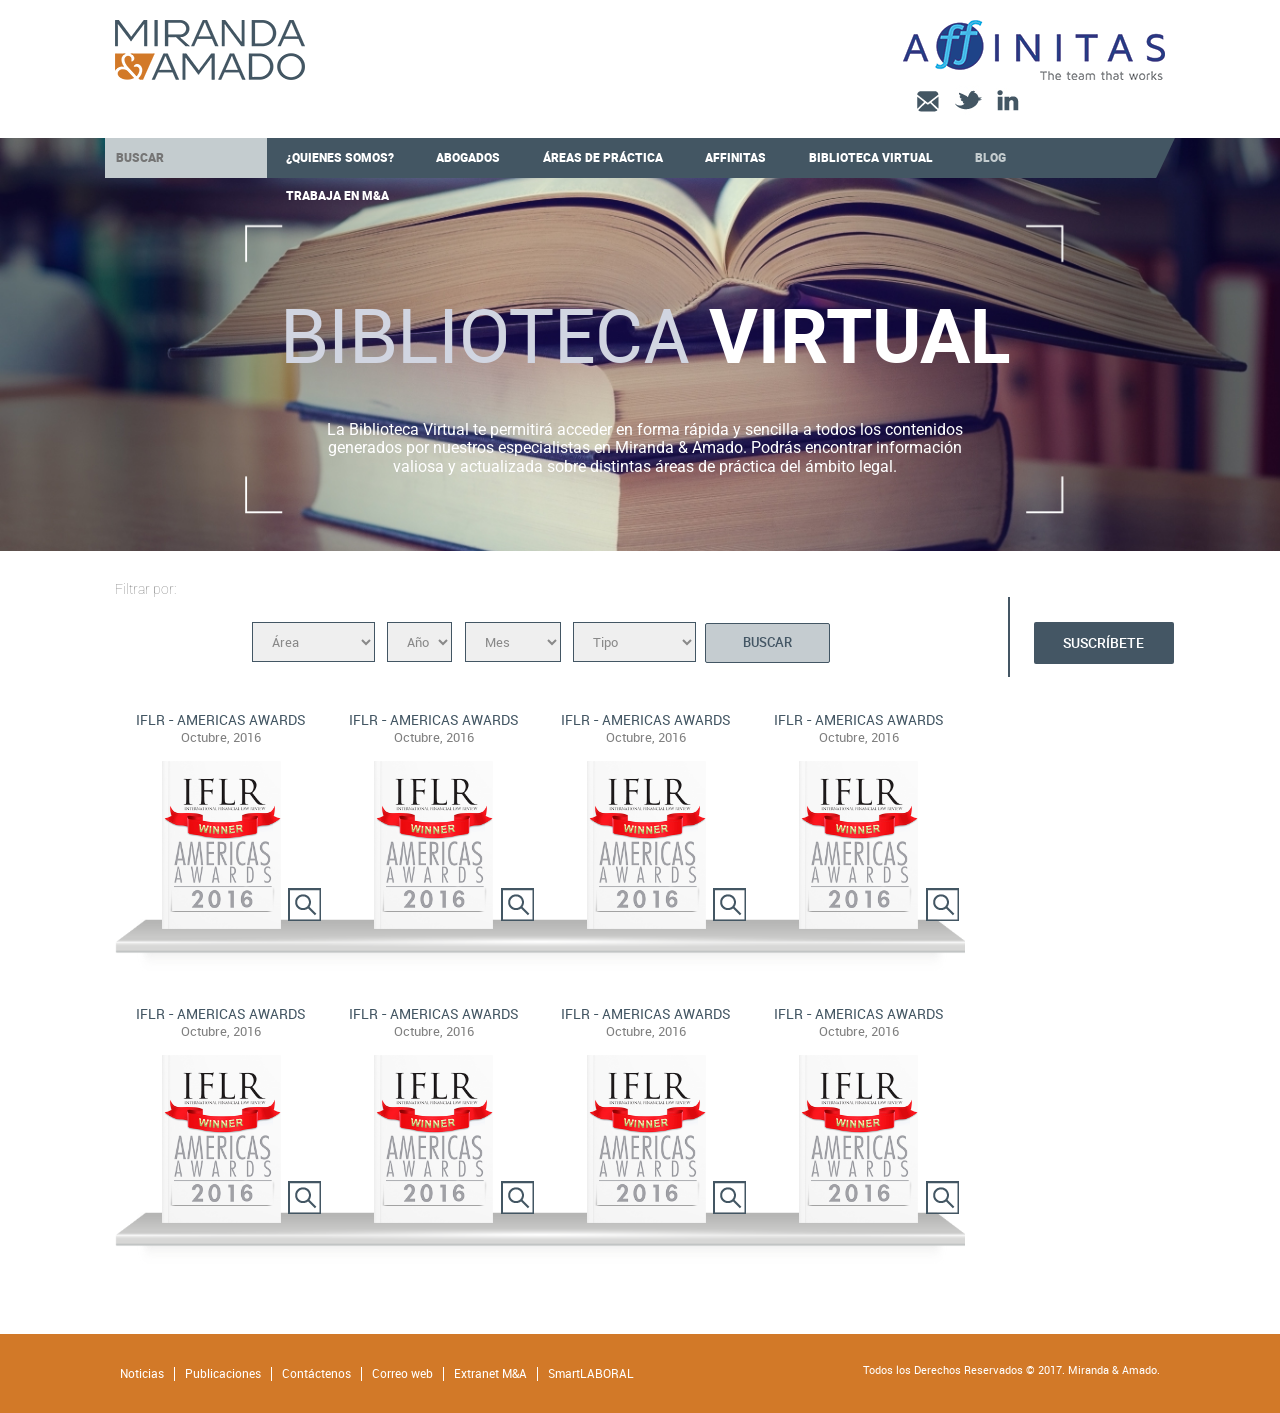
==== commit 9760d2c3: "cambios portada" ====
--- a/index.html
+++ b/index.html
@@ -30,6 +30,7 @@
     <script src="./public/script/init.js"></script>
     <script src="./public/script/controller/controller.js"></script>
     <script src="./public/script/controller/controlador.js"></script>
+    <script type="text/javascript" src="./coffeescript/app.js"></script>
   </head>
   <body>
     <section ng-controller="bannerCrtl" class="header">
@@ -69,12 +70,13 @@
       <div id="suscribete" class="suscribete">
         <div class="inner-suscribete">
           <h1>BIBLIOTECA <span>VIRTUAL</span></h1>
-          <p>Gracias por tu interés en suscribirte a nuestros boletines. Por favor, completa el siguiente formulario y que tipo de boletín desea recibir.</p>
+          <p>Gracias por tu interés en suscribirte a nuestros boletines. Por favor, completa el siguiente formulario.</p>
           <form>
             <input type="text" placeholder="Nombre y apellidos">
             <input type="text" placeholder="E-mail">
             <input type="text" placeholder="Empresa o universidad">
             <input type="text" placeholder="Cargo o carrera">
+            <p>Tipo de boletín que desea recibir :</p>
             <p><input type="radio" name="boletin" value="1"> Informativo Laboral</p>
             <p><input type="radio" name="boletin" value="2"> Informativo Concursal</p>
             <p><input type="radio" name="boletin" value="3"> Informativo Ambiental</p>
@@ -159,22 +161,22 @@
             <div class="filtros">
               <div class="row">
                 <form>
-                  <select name="filtros">
+                  <select name="area" id="area">
                     <option value="">Área</option>
                     <option value="">Administración</option>
                     <option value="">Marketing</option>
                   </select>
-                  <select name="filtros">
-                    <option value="">Año</option>
-                    <option value="">2017</option>
-                    <option value="">2016</option>
+                  <select name="anio" id="anio">
+                    <option value="0">Año</option>
+                    <option value="2017">2017</option>
+                    <option value="2016">2016</option>
                   </select>
-                  <select name="filtros">
+                  <select name="mes" id="mes">
                     <option value="">Mes</option>
                     <option value="">Enero</option>
                     <option value="">Diciembre</option>
                   </select>
-                  <select name="filtros">
+                  <select name="publicaciones" id="publicaciones">
                     <option value="">Tipo</option>
                     <option value="">Todos</option>
                     <option value="">Boletines</option>
--- a/public/css/app.css
+++ b/public/css/app.css
@@ -765,7 +765,6 @@
   padding: 0;
   display: flex;
   align-items: center;
-  color: #c6c6c6;
 }
 .header .suscribete .inner-suscribete form input[type="radio"] {
   width: 20px;
@@ -1171,28 +1170,52 @@
     -webkit-justify-content: space-between;
     justify-content: space-around;
     position: relative;
-    left: 6%;
+    left: 8%;
   }
 }
 .header .inicio .container .innerLibros .filtros .row {
   padding: 10px;
   text-align: center;
-}
-@media screen and (min-width: 992px) {
+  position: relative;
+}
+@media screen and (max-width: 992px) {
+  .header .inicio .container .innerLibros .filtros .row:last-child {
+    display: flex;
+    flex-direction: column;
+    justify-content: flex-end;
+    left: -170px;
+  }
+  .header .inicio .container .innerLibros .filtros .row {
+    left: 75px;
+    position: relative;
+  }
+  .header .inicio .container .innerLibros .filtros .row form button {
+    right: 88px;
+    position: relative;
+  }
+}
+@media screen and (max-width: 752px) {
+  .header .inicio .container .innerLibros .filtros .row {
+    left: 0px;
+  }
+  .header .inicio .container .innerLibros .filtros .row:last-child {
+    left: 0;
+  }
+  .header .inicio .container .innerLibros .filtros .row form button {
+    right: 0;
+  }
+  .header .inicio .container .innerLibros .filtros .row:last-child button {
+    right: 0;
+  }
+}
+@media screen and (min-width: 992px) {
+  .header .inicio .container .innerLibros .filtros .row:last-child {
+    border-left: 2px solid #445664;
+    margin-left: 12px;
+  }
   .header .inicio .container .innerLibros .filtros .row {
     padding-top: 20px;
     text-align: left;
-  }
-}
-@media screen and (max-width: 992px) {
-  .header .inicio .container .innerLibros .filtros .row {
-    left: 75px;
-    position: relative;
-  }
-  .header .inicio .container .innerLibros .filtros .row > button{
-    display: flex;
-    justify-content: flex-end;
-    align-items: flex-end;
   }
 }
 .header .inicio .container .innerLibros .filtros .row button {
@@ -1223,7 +1246,9 @@
     color: #898989;
     padding-left: 15px;
   }
-}
+
+}
+
 .header .inicio .container .innerLibros .filtros .row form button {
   background: #c5ccd0;
   border-radius: 2px;
@@ -1245,6 +1270,9 @@
   }
 }
 @media screen and (min-width: 992px) {
+  .header .inicio .container .innerLibros .filtros .row > button {
+    margin-left: 40px;
+  }
   .header .inicio .container .innerLibros .filtros .row form button {
     background: #c5ccd0;
     border-radius: 2px;
@@ -1263,17 +1291,17 @@
     top: 0;
   }
 }
-.header .inicio .container .innerLibros .filtros .linea {
+/*.header .inicio .container .innerLibros .filtros .linea {
   display: none;
 }
 @media screen and (min-width: 992px) {
   .header .inicio .container .innerLibros .filtros .linea {
     display: block;
-    border-left: 2px solid #445664;
-    width: 2px;
+    border-right: 2px solid #445664;
+    width: 95px;
     height: 80px;
   }
-}
+}*/
 .header .inicio .container .innerLibros .mesa {
   display: -webkit-box;
   display: -moz-box;
@@ -2183,12 +2211,12 @@
 }
 @media screen and (min-width: 992px) {
   section.energia .inner-energia .filtros .row form select {
-    width: 98px;
+    width: 120px;
     border: 1px solid #435664;
     height: 37px;
     font: 13px robotoregular;
     color: #898989;
-    padding-left: 8px;
+    padding-left: 5px;
   }
 }
 section.energia .inner-energia .filtros .row form button {
